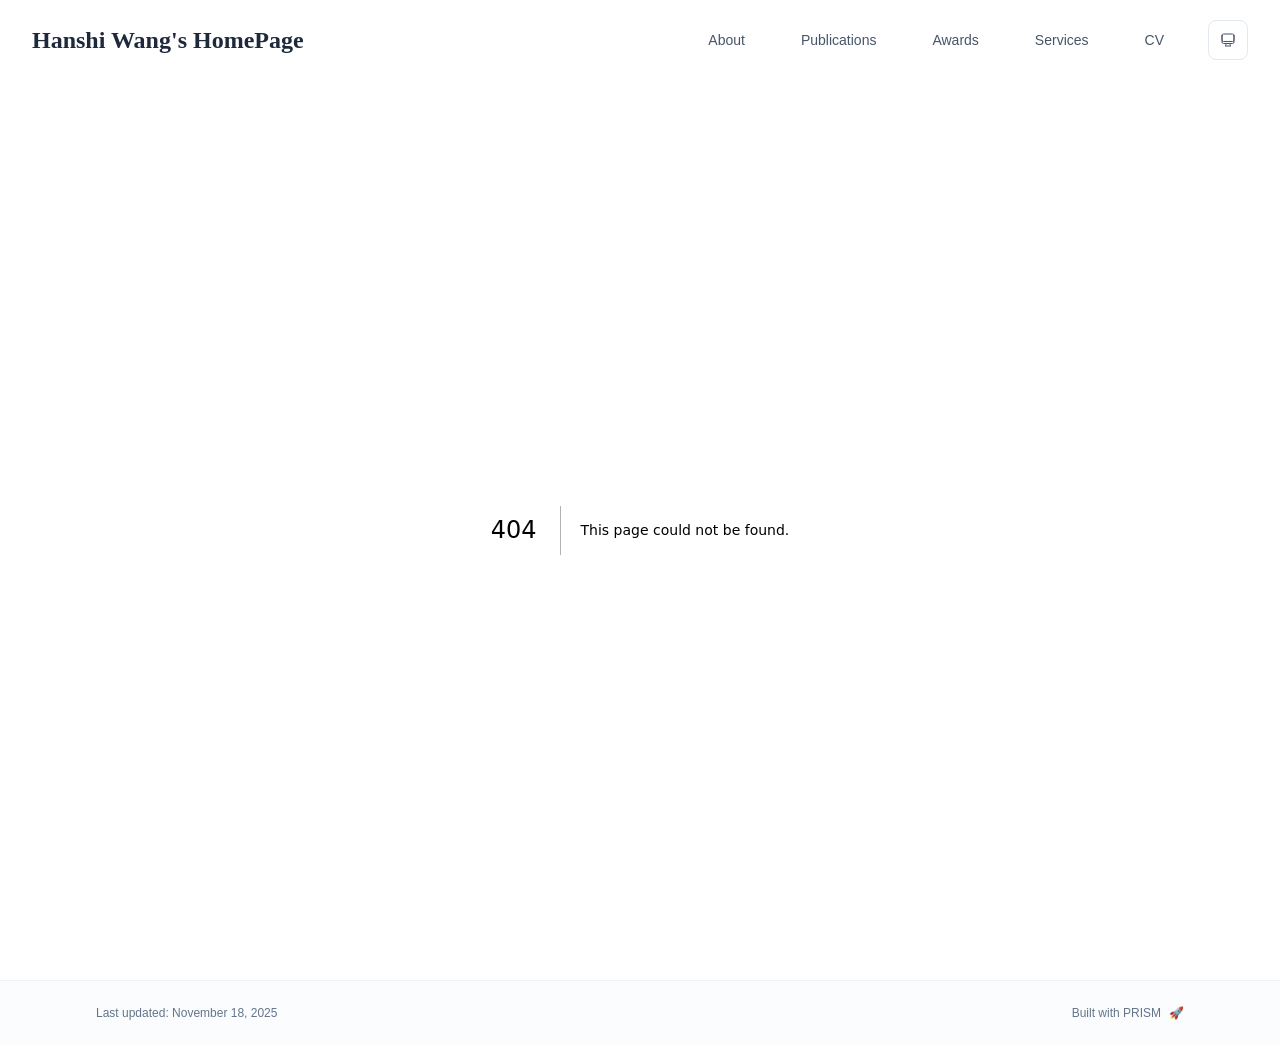
==== 404/index.html @ 9f07a172 "update site" ====
<!DOCTYPE html><html lang="en" class="scroll-smooth"><head><meta charSet="utf-8"/><meta name="viewport" content="width=device-width, initial-scale=1"/><link rel="stylesheet" href="/_next/static/css/4c0b1ce5b906c74a.css" data-precedence="next"/><link rel="preload" as="script" fetchPriority="low" href="/_next/static/chunks/webpack-dcf9f18cf6e4eb9d.js"/><script src="/_next/static/chunks/4bd1b696-70b6d399998de86a.js" async=""></script><script src="/_next/static/chunks/684-50096e198fb40285.js" async=""></script><script src="/_next/static/chunks/main-app-04442ff7e82ddfff.js" async=""></script><script src="/_next/static/chunks/161-26b68443731f0363.js" async=""></script><script src="/_next/static/chunks/874-196dbf0660d69360.js" async=""></script><script src="/_next/static/chunks/560-dc25b2d8b8d763b3.js" async=""></script><script src="/_next/static/chunks/app/layout-bad29ffcb920f3d7.js" async=""></script><meta name="robots" content="noindex"/><title>404: This page could not be found.</title><link rel="icon" href="/favicon.svg" type="image/svg+xml"/><link rel="dns-prefetch" href="https://google-fonts.jialeliu.com"/><link rel="preconnect" href="https://google-fonts.jialeliu.com" crossorigin=""/><link rel="preload" as="style" href="https://google-fonts.jialeliu.com/css2?family=Inter:wght@300;400;500;600;700&amp;family=Crimson+Text:ital,wght@0,400;0,600;1,400&amp;display=swap"/><link rel="stylesheet" id="gfonts-css" href="https://google-fonts.jialeliu.com/css2?family=Inter:wght@300;400;500;600;700&amp;family=Crimson+Text:ital,wght@0,400;0,600;1,400&amp;display=swap" media="print"/><script>
              (function(){
                var l = document.getElementById('gfonts-css');
                if (!l) return;
                if (l.media !== 'all') {
                  l.addEventListener('load', function(){ try { l.media = 'all'; } catch(e){} });
                }
              })();
            </script><noscript><link rel="stylesheet" href="https://google-fonts.jialeliu.com/css2?family=Inter:wght@300;400;500;600;700&amp;family=Crimson+Text:ital,wght@0,400;0,600;1,400&amp;display=swap"/></noscript><script>
              try {
                const theme = localStorage.getItem('theme-storage');
                const parsed = theme ? JSON.parse(theme) : null;
                const setting = parsed?.state?.theme || 'system';
                const prefersDark = typeof window !== 'undefined' && window.matchMedia && window.matchMedia('(prefers-color-scheme: dark)').matches;
                const effective = setting === 'dark' ? 'dark' : (setting === 'light' ? 'light' : (prefersDark ? 'dark' : 'light'));
                var root = document.documentElement;
                root.classList.add(effective);
                root.setAttribute('data-theme', effective);
              } catch (e) {
                var root = document.documentElement;
                root.classList.add('light');
                root.setAttribute('data-theme', 'light');
              }
            </script><title>Hanshi Wang&#x27;s HomePage</title><meta name="description" content="PhD student at the University of Example."/><meta name="author" content="Hanshi Wang"/><meta name="keywords" content="Hanshi Wang,PhD,Research,CASIA, Chinese Academy of Sciences"/><meta name="creator" content="Hanshi Wang"/><meta name="publisher" content="Hanshi Wang"/><meta property="og:title" content="Hanshi Wang&#x27;s HomePage"/><meta property="og:description" content="PhD student at the University of Example."/><meta property="og:site_name" content="Hanshi Wang&#x27;s Academic Website"/><meta property="og:locale" content="en_US"/><meta property="og:type" content="website"/><meta name="twitter:card" content="summary"/><meta name="twitter:title" content="Hanshi Wang&#x27;s HomePage"/><meta name="twitter:description" content="PhD student at the University of Example."/><link rel="icon" href="/favicon.svg"/><script>document.querySelectorAll('body link[rel="icon"], body link[rel="apple-touch-icon"]').forEach(el => document.head.appendChild(el))</script><script src="/_next/static/chunks/polyfills-42372ed130431b0a.js" noModule=""></script></head><body class="font-sans antialiased"><div style="visibility:hidden"><nav class="fixed top-0 left-0 right-0 z-50" data-headlessui-state=""><div class="transition-all duration-300 ease-out bg-transparent" style="transform:translateY(-100px)"><div class="max-w-7xl mx-auto px-4 sm:px-6 lg:px-8"><div class="flex justify-between items-center h-16 lg:h-20"><div class="flex-shrink-0" tabindex="0"><a class="text-xl lg:text-2xl font-serif font-semibold text-primary hover:text-accent transition-colors duration-200" href="/">Hanshi Wang&#x27;s HomePage</a></div><div class="hidden lg:block"><div class="ml-10 flex items-center space-x-8"><div class="flex items-baseline space-x-8"><a class="relative px-3 py-2 text-sm font-medium transition-all duration-200 rounded hover:bg-accent/10 hover:shadow-sm text-neutral-600 hover:text-primary" href="/"><span class="relative z-10">About</span></a><a class="relative px-3 py-2 text-sm font-medium transition-all duration-200 rounded hover:bg-accent/10 hover:shadow-sm text-neutral-600 hover:text-primary" href="/publications/"><span class="relative z-10">Publications</span></a><a class="relative px-3 py-2 text-sm font-medium transition-all duration-200 rounded hover:bg-accent/10 hover:shadow-sm text-neutral-600 hover:text-primary" href="/awards/"><span class="relative z-10">Awards</span></a><a class="relative px-3 py-2 text-sm font-medium transition-all duration-200 rounded hover:bg-accent/10 hover:shadow-sm text-neutral-600 hover:text-primary" href="/services/"><span class="relative z-10">Services</span></a><a class="relative px-3 py-2 text-sm font-medium transition-all duration-200 rounded hover:bg-accent/10 hover:shadow-sm text-neutral-600 hover:text-primary" href="/cv/"><span class="relative z-10">CV</span></a></div><div class="flex items-center justify-center w-10 h-10 rounded-lg border border-neutral-200 dark:border-[rgba(148,163,184,0.24)] bg-background dark:bg-neutral-800"><div class="w-4 h-4 rounded-full bg-neutral-300 animate-pulse"></div></div></div></div><div class="lg:hidden flex items-center space-x-2"><div class="flex items-center justify-center w-10 h-10 rounded-lg border border-neutral-200 dark:border-[rgba(148,163,184,0.24)] bg-background dark:bg-neutral-800"><div class="w-4 h-4 rounded-full bg-neutral-300 animate-pulse"></div></div><button class="inline-flex items-center justify-center p-2 rounded-md text-neutral-600 hover:text-primary hover:bg-neutral-100 dark:hover:bg-neutral-800 focus:outline-none focus:ring-2 focus:ring-inset focus:ring-accent transition-colors duration-200" id="headlessui-disclosure-button-«R5pdb»" type="button" aria-expanded="false" data-headlessui-state=""><span class="sr-only">Open main menu</span><div><svg xmlns="http://www.w3.org/2000/svg" fill="none" viewBox="0 0 24 24" stroke-width="1.5" stroke="currentColor" aria-hidden="true" data-slot="icon" class="block h-6 w-6"><path stroke-linecap="round" stroke-linejoin="round" d="M3.75 6.75h16.5M3.75 12h16.5m-16.5 5.25h16.5"></path></svg></div></button></div></div></div></div></nav><main class="min-h-screen pt-16 lg:pt-20"><div style="font-family:system-ui,&quot;Segoe UI&quot;,Roboto,Helvetica,Arial,sans-serif,&quot;Apple Color Emoji&quot;,&quot;Segoe UI Emoji&quot;;height:100vh;text-align:center;display:flex;flex-direction:column;align-items:center;justify-content:center"><div><style>body{color:#000;background:#fff;margin:0}.next-error-h1{border-right:1px solid rgba(0,0,0,.3)}@media (prefers-color-scheme:dark){body{color:#fff;background:#000}.next-error-h1{border-right:1px solid rgba(255,255,255,.3)}}</style><h1 class="next-error-h1" style="display:inline-block;margin:0 20px 0 0;padding:0 23px 0 0;font-size:24px;font-weight:500;vertical-align:top;line-height:49px">404</h1><div style="display:inline-block"><h2 style="font-size:14px;font-weight:400;line-height:49px;margin:0">This page could not be found.</h2></div></div></div><!--$--><!--/$--><!--$--><!--/$--></main><footer class="border-t border-neutral-200/50 bg-neutral-50/50 dark:bg-neutral-900/50 dark:border-neutral-700/50"><div class="max-w-6xl mx-auto px-4 sm:px-6 lg:px-8 py-6"><div class="flex flex-col sm:flex-row justify-between items-center gap-2"><p class="text-xs text-neutral-500">Last updated: <!-- -->November 18, 2025</p><p class="text-xs text-neutral-500 flex items-center"><a href="https://github.com/xyjoey/PRISM" target="_blank" rel="noopener noreferrer">Built with PRISM</a><span class="ml-2">🚀</span></p></div></div></footer></div><script src="/_next/static/chunks/webpack-dcf9f18cf6e4eb9d.js" async=""></script><script>(self.__next_f=self.__next_f||[]).push([0])</script><script>self.__next_f.push([1,"1:\"$Sreact.fragment\"\n2:I[3719,[\"161\",\"static/chunks/161-26b68443731f0363.js\",\"874\",\"static/chunks/874-196dbf0660d69360.js\",\"560\",\"static/chunks/560-dc25b2d8b8d763b3.js\",\"177\",\"static/chunks/app/layout-bad29ffcb920f3d7.js\"],\"ThemeProvider\"]\n3:I[768,[\"161\",\"static/chunks/161-26b68443731f0363.js\",\"874\",\"static/chunks/874-196dbf0660d69360.js\",\"560\",\"static/chunks/560-dc25b2d8b8d763b3.js\",\"177\",\"static/chunks/app/layout-bad29ffcb920f3d7.js\"],\"default\"]\n4:I[7555,[],\"\"]\n5:I[1295,[],\"\"]\n6:I[2548,[\"161\",\"static/chunks/161-26b68443731f0363.js\",\"874\",\"static/chunks/874-196dbf0660d69360.js\",\"560\",\"static/chunks/560-dc25b2d8b8d763b3.js\",\"177\",\"static/chunks/app/layout-bad29ffcb920f3d7.js\"],\"default\"]\n7:I[9665,[],\"MetadataBoundary\"]\n9:I[9665,[],\"OutletBoundary\"]\nc:I[4911,[],\"AsyncMetadataOutlet\"]\ne:I[9665,[],\"ViewportBoundary\"]\n10:I[6614,[],\"\"]\n:HL[\"/_next/static/css/4c0b1ce5b906c74a.css\",\"style\"]\n"])</script><script>self.__next_f.push([1,"0:{\"P\":null,\"b\":\"Ae07gsIAgHr78w2ZPTw-B\",\"p\":\"\",\"c\":[\"\",\"_not-found\",\"\"],\"i\":false,\"f\":[[[\"\",{\"children\":[\"/_not-found\",{\"children\":[\"__PAGE__\",{}]}]},\"$undefined\",\"$undefined\",true],[\"\",[\"$\",\"$1\",\"c\",{\"children\":[[[\"$\",\"link\",\"0\",{\"rel\":\"stylesheet\",\"href\":\"/_next/static/css/4c0b1ce5b906c74a.css\",\"precedence\":\"next\",\"crossOrigin\":\"$undefined\",\"nonce\":\"$undefined\"}]],[\"$\",\"html\",null,{\"lang\":\"en\",\"className\":\"scroll-smooth\",\"suppressHydrationWarning\":true,\"children\":[[\"$\",\"head\",null,{\"children\":[[\"$\",\"link\",null,{\"rel\":\"icon\",\"href\":\"/favicon.svg\",\"type\":\"image/svg+xml\"}],[\"$\",\"link\",null,{\"rel\":\"dns-prefetch\",\"href\":\"https://google-fonts.jialeliu.com\"}],[\"$\",\"link\",null,{\"rel\":\"preconnect\",\"href\":\"https://google-fonts.jialeliu.com\",\"crossOrigin\":\"\"}],[\"$\",\"link\",null,{\"rel\":\"preload\",\"as\":\"style\",\"href\":\"https://google-fonts.jialeliu.com/css2?family=Inter:wght@300;400;500;600;700\u0026family=Crimson+Text:ital,wght@0,400;0,600;1,400\u0026display=swap\"}],[\"$\",\"link\",null,{\"rel\":\"stylesheet\",\"id\":\"gfonts-css\",\"href\":\"https://google-fonts.jialeliu.com/css2?family=Inter:wght@300;400;500;600;700\u0026family=Crimson+Text:ital,wght@0,400;0,600;1,400\u0026display=swap\",\"media\":\"print\"}],[\"$\",\"script\",null,{\"dangerouslySetInnerHTML\":{\"__html\":\"\\n              (function(){\\n                var l = document.getElementById('gfonts-css');\\n                if (!l) return;\\n                if (l.media !== 'all') {\\n                  l.addEventListener('load', function(){ try { l.media = 'all'; } catch(e){} });\\n                }\\n              })();\\n            \"}}],[\"$\",\"noscript\",null,{\"children\":[\"$\",\"link\",null,{\"rel\":\"stylesheet\",\"href\":\"https://google-fonts.jialeliu.com/css2?family=Inter:wght@300;400;500;600;700\u0026family=Crimson+Text:ital,wght@0,400;0,600;1,400\u0026display=swap\"}]}],[\"$\",\"script\",null,{\"dangerouslySetInnerHTML\":{\"__html\":\"\\n              try {\\n                const theme = localStorage.getItem('theme-storage');\\n                const parsed = theme ? JSON.parse(theme) : null;\\n                const setting = parsed?.state?.theme || 'system';\\n                const prefersDark = typeof window !== 'undefined' \u0026\u0026 window.matchMedia \u0026\u0026 window.matchMedia('(prefers-color-scheme: dark)').matches;\\n                const effective = setting === 'dark' ? 'dark' : (setting === 'light' ? 'light' : (prefersDark ? 'dark' : 'light'));\\n                var root = document.documentElement;\\n                root.classList.add(effective);\\n                root.setAttribute('data-theme', effective);\\n              } catch (e) {\\n                var root = document.documentElement;\\n                root.classList.add('light');\\n                root.setAttribute('data-theme', 'light');\\n              }\\n            \"}}]]}],[\"$\",\"body\",null,{\"className\":\"font-sans antialiased\",\"children\":[\"$\",\"$L2\",null,{\"children\":[[\"$\",\"$L3\",null,{\"items\":[{\"title\":\"About\",\"type\":\"page\",\"target\":\"about\",\"href\":\"/\"},{\"title\":\"Publications\",\"type\":\"page\",\"target\":\"publications\",\"href\":\"/publications\"},{\"title\":\"Awards\",\"type\":\"page\",\"target\":\"awards\",\"href\":\"/awards\"},{\"title\":\"Services\",\"type\":\"page\",\"target\":\"services\",\"href\":\"/services\"},{\"title\":\"CV\",\"type\":\"page\",\"target\":\"cv\",\"href\":\"/cv\"}],\"siteTitle\":\"Hanshi Wang's HomePage\",\"enableOnePageMode\":false}],[\"$\",\"main\",null,{\"className\":\"min-h-screen pt-16 lg:pt-20\",\"children\":[\"$\",\"$L4\",null,{\"parallelRouterKey\":\"children\",\"error\":\"$undefined\",\"errorStyles\":\"$undefined\",\"errorScripts\":\"$undefined\",\"template\":[\"$\",\"$L5\",null,{}],\"templateStyles\":\"$undefined\",\"templateScripts\":\"$undefined\",\"notFound\":[[[\"$\",\"title\",null,{\"children\":\"404: This page could not be found.\"}],[\"$\",\"div\",null,{\"style\":{\"fontFamily\":\"system-ui,\\\"Segoe UI\\\",Roboto,Helvetica,Arial,sans-serif,\\\"Apple Color Emoji\\\",\\\"Segoe UI Emoji\\\"\",\"height\":\"100vh\",\"textAlign\":\"center\",\"display\":\"flex\",\"flexDirection\":\"column\",\"alignItems\":\"center\",\"justifyContent\":\"center\"},\"children\":[\"$\",\"div\",null,{\"children\":[[\"$\",\"style\",null,{\"dangerouslySetInnerHTML\":{\"__html\":\"body{color:#000;background:#fff;margin:0}.next-error-h1{border-right:1px solid rgba(0,0,0,.3)}@media (prefers-color-scheme:dark){body{color:#fff;background:#000}.next-error-h1{border-right:1px solid rgba(255,255,255,.3)}}\"}}],[\"$\",\"h1\",null,{\"className\":\"next-error-h1\",\"style\":{\"display\":\"inline-block\",\"margin\":\"0 20px 0 0\",\"padding\":\"0 23px 0 0\",\"fontSize\":24,\"fontWeight\":500,\"verticalAlign\":\"top\",\"lineHeight\":\"49px\"},\"children\":404}],[\"$\",\"div\",null,{\"style\":{\"display\":\"inline-block\"},\"children\":[\"$\",\"h2\",null,{\"style\":{\"fontSize\":14,\"fontWeight\":400,\"lineHeight\":\"49px\",\"margin\":0},\"children\":\"This page could not be found.\"}]}]]}]}]],[]],\"forbidden\":\"$undefined\",\"unauthorized\":\"$undefined\"}]}],[\"$\",\"$L6\",null,{\"lastUpdated\":\"November 18, 2025\"}]]}]}]]}]]}],{\"children\":[\"/_not-found\",[\"$\",\"$1\",\"c\",{\"children\":[null,[\"$\",\"$L4\",null,{\"parallelRouterKey\":\"children\",\"error\":\"$undefined\",\"errorStyles\":\"$undefined\",\"errorScripts\":\"$undefined\",\"template\":[\"$\",\"$L5\",null,{}],\"templateStyles\":\"$undefined\",\"templateScripts\":\"$undefined\",\"notFound\":\"$undefined\",\"forbidden\":\"$undefined\",\"unauthorized\":\"$undefined\"}]]}],{\"children\":[\"__PAGE__\",[\"$\",\"$1\",\"c\",{\"children\":[[[\"$\",\"title\",null,{\"children\":\"404: This page could not be found.\"}],[\"$\",\"div\",null,{\"style\":\"$0:f:0:1:1:props:children:1:props:children:1:props:children:props:children:1:props:children:props:notFound:0:1:props:style\",\"children\":[\"$\",\"div\",null,{\"children\":[[\"$\",\"style\",null,{\"dangerouslySetInnerHTML\":{\"__html\":\"body{color:#000;background:#fff;margin:0}.next-error-h1{border-right:1px solid rgba(0,0,0,.3)}@media (prefers-color-scheme:dark){body{color:#fff;background:#000}.next-error-h1{border-right:1px solid rgba(255,255,255,.3)}}\"}}],[\"$\",\"h1\",null,{\"className\":\"next-error-h1\",\"style\":\"$0:f:0:1:1:props:children:1:props:children:1:props:children:props:children:1:props:children:props:notFound:0:1:props:children:props:children:1:props:style\",\"children\":404}],[\"$\",\"div\",null,{\"style\":\"$0:f:0:1:1:props:children:1:props:children:1:props:children:props:children:1:props:children:props:notFound:0:1:props:children:props:children:2:props:style\",\"children\":[\"$\",\"h2\",null,{\"style\":\"$0:f:0:1:1:props:children:1:props:children:1:props:children:props:children:1:props:children:props:notFound:0:1:props:children:props:children:2:props:children:props:style\",\"children\":\"This page could not be found.\"}]}]]}]}]],[\"$\",\"$L7\",null,{\"children\":\"$L8\"}],null,[\"$\",\"$L9\",null,{\"children\":[\"$La\",\"$Lb\",[\"$\",\"$Lc\",null,{\"promise\":\"$@d\"}]]}]]}],{},null,false]},null,false]},null,false],[\"$\",\"$1\",\"h\",{\"children\":[[\"$\",\"meta\",null,{\"name\":\"robots\",\"content\":\"noindex\"}],[\"$\",\"$1\",\"AfNvtBMpVH6sZpl51qdpc\",{\"children\":[[\"$\",\"$Le\",null,{\"children\":\"$Lf\"}],null]}],null]}],false]],\"m\":\"$undefined\",\"G\":[\"$10\",\"$undefined\"],\"s\":false,\"S\":true}\n"])</script><script>self.__next_f.push([1,"11:\"$Sreact.suspense\"\n12:I[4911,[],\"AsyncMetadata\"]\n8:[\"$\",\"$11\",null,{\"fallback\":null,\"children\":[\"$\",\"$L12\",null,{\"promise\":\"$@13\"}]}]\n"])</script><script>self.__next_f.push([1,"b:null\n"])</script><script>self.__next_f.push([1,"f:[[\"$\",\"meta\",\"0\",{\"charSet\":\"utf-8\"}],[\"$\",\"meta\",\"1\",{\"name\":\"viewport\",\"content\":\"width=device-width, initial-scale=1\"}]]\na:null\n"])</script><script>self.__next_f.push([1,"13:{\"metadata\":[[\"$\",\"title\",\"0\",{\"children\":\"Hanshi Wang's HomePage\"}],[\"$\",\"meta\",\"1\",{\"name\":\"description\",\"content\":\"PhD student at the University of Example.\"}],[\"$\",\"meta\",\"2\",{\"name\":\"author\",\"content\":\"Hanshi Wang\"}],[\"$\",\"meta\",\"3\",{\"name\":\"keywords\",\"content\":\"Hanshi Wang,PhD,Research,CASIA, Chinese Academy of Sciences\"}],[\"$\",\"meta\",\"4\",{\"name\":\"creator\",\"content\":\"Hanshi Wang\"}],[\"$\",\"meta\",\"5\",{\"name\":\"publisher\",\"content\":\"Hanshi Wang\"}],[\"$\",\"meta\",\"6\",{\"property\":\"og:title\",\"content\":\"Hanshi Wang's HomePage\"}],[\"$\",\"meta\",\"7\",{\"property\":\"og:description\",\"content\":\"PhD student at the University of Example.\"}],[\"$\",\"meta\",\"8\",{\"property\":\"og:site_name\",\"content\":\"Hanshi Wang's Academic Website\"}],[\"$\",\"meta\",\"9\",{\"property\":\"og:locale\",\"content\":\"en_US\"}],[\"$\",\"meta\",\"10\",{\"property\":\"og:type\",\"content\":\"website\"}],[\"$\",\"meta\",\"11\",{\"name\":\"twitter:card\",\"content\":\"summary\"}],[\"$\",\"meta\",\"12\",{\"name\":\"twitter:title\",\"content\":\"Hanshi Wang's HomePage\"}],[\"$\",\"meta\",\"13\",{\"name\":\"twitter:description\",\"content\":\"PhD student at the University of Example.\"}],[\"$\",\"link\",\"14\",{\"rel\":\"icon\",\"href\":\"/favicon.svg\"}]],\"error\":null,\"digest\":\"$undefined\"}\nd:{\"metadata\":\"$13:metadata\",\"error\":null,\"digest\":\"$undefined\"}\n"])</script></body></html>
---- _next/static/css/4c0b1ce5b906c74a.css ----
/*! tailwindcss v4.1.17 | MIT License | https://tailwindcss.com */@layer properties{@supports (((-webkit-hyphens:none)) and (not (margin-trim:inline))) or ((-moz-orient:inline) and (not (color:rgb(from red r g b)))){*,::backdrop,:after,:before{--tw-translate-x:0;--tw-translate-y:0;--tw-translate-z:0;--tw-rotate-x:initial;--tw-rotate-y:initial;--tw-rotate-z:initial;--tw-skew-x:initial;--tw-skew-y:initial;--tw-space-y-reverse:0;--tw-space-x-reverse:0;--tw-border-style:solid;--tw-leading:initial;--tw-font-weight:initial;--tw-shadow:0 0 #0000;--tw-shadow-color:initial;--tw-shadow-alpha:100%;--tw-inset-shadow:0 0 #0000;--tw-inset-shadow-color:initial;--tw-inset-shadow-alpha:100%;--tw-ring-color:initial;--tw-ring-shadow:0 0 #0000;--tw-inset-ring-color:initial;--tw-inset-ring-shadow:0 0 #0000;--tw-ring-inset:initial;--tw-ring-offset-width:0px;--tw-ring-offset-color:#fff;--tw-ring-offset-shadow:0 0 #0000;--tw-blur:initial;--tw-brightness:initial;--tw-contrast:initial;--tw-grayscale:initial;--tw-hue-rotate:initial;--tw-invert:initial;--tw-opacity:initial;--tw-saturate:initial;--tw-sepia:initial;--tw-drop-shadow:initial;--tw-drop-shadow-color:initial;--tw-drop-shadow-alpha:100%;--tw-drop-shadow-size:initial;--tw-backdrop-blur:initial;--tw-backdrop-brightness:initial;--tw-backdrop-contrast:initial;--tw-backdrop-grayscale:initial;--tw-backdrop-hue-rotate:initial;--tw-backdrop-invert:initial;--tw-backdrop-opacity:initial;--tw-backdrop-saturate:initial;--tw-backdrop-sepia:initial;--tw-duration:initial;--tw-ease:initial;--tw-scale-x:1;--tw-scale-y:1;--tw-scale-z:1}}}@layer theme{:host,:root{--font-sans:"Inter",-apple-system,BlinkMacSystemFont,"Segoe UI",Roboto,sans-serif;--color-red-50:oklch(97.1% .013 17.38);--color-red-400:oklch(70.4% .191 22.216);--color-red-600:oklch(57.7% .245 27.325);--color-red-900:oklch(39.6% .141 25.723);--color-yellow-100:oklch(97.3% .071 103.193);--color-yellow-200:oklch(94.5% .129 101.54);--color-yellow-800:oklch(47.6% .114 61.907);--color-yellow-900:oklch(42.1% .095 57.708);--color-white:#fff;--spacing:.25rem;--container-2xl:42rem;--container-3xl:48rem;--container-4xl:56rem;--container-6xl:72rem;--container-7xl:80rem;--text-xs:.75rem;--text-xs--line-height:calc(1/.75);--text-sm:.875rem;--text-sm--line-height:calc(1.25/.875);--text-base:1rem;--text-base--line-height:calc(1.5/1);--text-lg:1.125rem;--text-lg--line-height:calc(1.75/1.125);--text-xl:1.25rem;--text-xl--line-height:calc(1.75/1.25);--text-2xl:1.5rem;--text-2xl--line-height:calc(2/1.5);--text-3xl:1.875rem;--text-3xl--line-height:calc(2.25/1.875);--text-4xl:2.25rem;--text-4xl--line-height:calc(2.5/2.25);--font-weight-medium:500;--font-weight-semibold:600;--font-weight-bold:700;--leading-tight:1.25;--leading-relaxed:1.625;--radius-md:.375rem;--radius-lg:.5rem;--radius-xl:.75rem;--radius-2xl:1rem;--ease-out:cubic-bezier(0,0,.2,1);--animate-pulse:pulse 2s cubic-bezier(.4,0,.6,1)infinite;--blur-xl:24px;--aspect-video:16/9;--default-transition-duration:.15s;--default-transition-timing-function:cubic-bezier(.4,0,.2,1);--default-font-family:"Inter",-apple-system,BlinkMacSystemFont,"Segoe UI",Roboto,sans-serif;--default-mono-font-family:"SF Mono",Monaco,"Cascadia Code","Roboto Mono",Consolas,"Courier New",monospace;--line-height-normal:1.5;--shadow-glass:0 8px 32px 0 #1f26875e}}@layer base{*,::backdrop,:after,:before{box-sizing:border-box;border:0 solid;margin:0;padding:0}::file-selector-button{box-sizing:border-box;border:0 solid;margin:0;padding:0}:host,html{-webkit-text-size-adjust:100%;tab-size:4;line-height:1.5;font-family:var(--default-font-family,ui-sans-serif,system-ui,sans-serif,"Apple Color Emoji","Segoe UI Emoji","Segoe UI Symbol","Noto Color Emoji");font-feature-settings:var(--default-font-feature-settings,normal);font-variation-settings:var(--default-font-variation-settings,normal);-webkit-tap-highlight-color:transparent}hr{height:0;color:inherit;border-top-width:1px}abbr:where([title]){-webkit-text-decoration:underline dotted;text-decoration:underline dotted}h1,h2,h3,h4,h5,h6{font-size:inherit;font-weight:inherit}a{color:inherit;-webkit-text-decoration:inherit;text-decoration:inherit}b,strong{font-weight:bolder}code,kbd,pre,samp{font-family:var(--default-mono-font-family,ui-monospace,SFMono-Regular,Menlo,Monaco,Consolas,"Liberation Mono","Courier New",monospace);font-feature-settings:var(--default-mono-font-feature-settings,normal);font-variation-settings:var(--default-mono-font-variation-settings,normal);font-size:1em}small{font-size:80%}sub,sup{vertical-align:baseline;font-size:75%;line-height:0;position:relative}sub{bottom:-.25em}sup{top:-.5em}table{text-indent:0;border-color:inherit;border-collapse:collapse}:-moz-focusring{outline:auto}progress{vertical-align:baseline}summary{display:list-item}menu,ol,ul{list-style:none}audio,canvas,embed,iframe,img,object,svg,video{vertical-align:middle;display:block}img,video{max-width:100%;height:auto}button,input,optgroup,select,textarea{font:inherit;font-feature-settings:inherit;font-variation-settings:inherit;letter-spacing:inherit;color:inherit;opacity:1;background-color:#0000;border-radius:0}::file-selector-button{font:inherit;font-feature-settings:inherit;font-variation-settings:inherit;letter-spacing:inherit;color:inherit;opacity:1;background-color:#0000;border-radius:0}:where(select:is([multiple],[size])) optgroup{font-weight:bolder}:where(select:is([multiple],[size])) optgroup option{padding-inline-start:20px}::file-selector-button{margin-inline-end:4px}::placeholder{opacity:1}@supports (not ((-webkit-appearance:-apple-pay-button))) or (contain-intrinsic-size:1px){::placeholder{color:currentColor}@supports (color:color-mix(in lab,red,red)){::placeholder{color:color-mix(in oklab,currentcolor 50%,transparent)}}}textarea{resize:vertical}::-webkit-search-decoration{-webkit-appearance:none}::-webkit-date-and-time-value{min-height:1lh;text-align:inherit}::-webkit-datetime-edit{display:inline-flex}::-webkit-datetime-edit-fields-wrapper{padding:0}::-webkit-datetime-edit,::-webkit-datetime-edit-year-field{padding-block:0}::-webkit-datetime-edit-day-field,::-webkit-datetime-edit-month-field{padding-block:0}::-webkit-datetime-edit-hour-field,::-webkit-datetime-edit-minute-field{padding-block:0}::-webkit-datetime-edit-millisecond-field,::-webkit-datetime-edit-second-field{padding-block:0}::-webkit-datetime-edit-meridiem-field{padding-block:0}::-webkit-calendar-picker-indicator{line-height:1}:-moz-ui-invalid{box-shadow:none}button,input:where([type=button],[type=reset],[type=submit]){appearance:button}::file-selector-button{appearance:button}::-webkit-inner-spin-button,::-webkit-outer-spin-button{height:auto}[hidden]:where(:not([hidden=until-found])){display:none!important}}@layer components;@layer utilities{.collapse{visibility:collapse}.sr-only{clip-path:inset(50%);white-space:nowrap;border-width:0;width:1px;height:1px;margin:-1px;padding:0;overflow:hidden}.absolute,.sr-only{position:absolute}.fixed{position:fixed}.relative{position:relative}.static{position:static}.sticky{position:sticky}.inset-0{inset:calc(var(--spacing)*0)}.top-0{top:calc(var(--spacing)*0)}.top-1\/2{top:50%}.top-2{top:calc(var(--spacing)*2)}.top-8{top:calc(var(--spacing)*8)}.top-full{top:100%}.right-0{right:calc(var(--spacing)*0)}.right-2{right:calc(var(--spacing)*2)}.left-0{left:calc(var(--spacing)*0)}.left-1\/2{left:50%}.left-3{left:calc(var(--spacing)*3)}.z-10{z-index:10}.z-20{z-index:20}.z-40{z-index:40}.z-50{z-index:50}.container{width:100%}@media (min-width:40rem){.container{max-width:40rem}}@media (min-width:48rem){.container{max-width:48rem}}@media (min-width:64rem){.container{max-width:64rem}}@media (min-width:80rem){.container{max-width:80rem}}@media (min-width:96rem){.container{max-width:96rem}}.mx-auto{margin-inline:auto}.my-4{margin-block:calc(var(--spacing)*4)}.mt-1{margin-top:calc(var(--spacing)*1)}.mt-2{margin-top:calc(var(--spacing)*2)}.mt-4{margin-top:calc(var(--spacing)*4)}.mt-6{margin-top:calc(var(--spacing)*6)}.mt-8{margin-top:calc(var(--spacing)*8)}.mt-auto{margin-top:auto}.mr-1{margin-right:calc(var(--spacing)*1)}.mr-1\.5{margin-right:calc(var(--spacing)*1.5)}.mr-2{margin-right:calc(var(--spacing)*2)}.mb-1{margin-bottom:calc(var(--spacing)*1)}.mb-2{margin-bottom:calc(var(--spacing)*2)}.mb-3{margin-bottom:calc(var(--spacing)*3)}.mb-4{margin-bottom:calc(var(--spacing)*4)}.mb-6{margin-bottom:calc(var(--spacing)*6)}.mb-8{margin-bottom:calc(var(--spacing)*8)}.ml-0{margin-left:calc(var(--spacing)*0)}.ml-2{margin-left:calc(var(--spacing)*2)}.ml-4{margin-left:calc(var(--spacing)*4)}.ml-10{margin-left:calc(var(--spacing)*10)}.line-clamp-2{-webkit-line-clamp:2}.line-clamp-2,.line-clamp-3{-webkit-box-orient:vertical;display:-webkit-box;overflow:hidden}.line-clamp-3{-webkit-line-clamp:3}.block{display:block}.contents{display:contents}.flex{display:flex}.grid{display:grid}.hidden{display:none}.inline-flex{display:inline-flex}.aspect-video{aspect-ratio:var(--aspect-video)}.h-0{height:calc(var(--spacing)*0)}.h-2\.5{height:calc(var(--spacing)*2.5)}.h-3{height:calc(var(--spacing)*3)}.h-4{height:calc(var(--spacing)*4)}.h-5{height:calc(var(--spacing)*5)}.h-6{height:calc(var(--spacing)*6)}.h-10{height:calc(var(--spacing)*10)}.h-16{height:calc(var(--spacing)*16)}.h-64{height:calc(var(--spacing)*64)}.h-auto{height:auto}.h-full{height:100%}.min-h-\[220px\]{min-height:220px}.min-h-screen{min-height:100vh}.w-0{width:calc(var(--spacing)*0)}.w-2\.5{width:calc(var(--spacing)*2.5)}.w-3{width:calc(var(--spacing)*3)}.w-4{width:calc(var(--spacing)*4)}.w-5{width:calc(var(--spacing)*5)}.w-6{width:calc(var(--spacing)*6)}.w-10{width:calc(var(--spacing)*10)}.w-16{width:calc(var(--spacing)*16)}.w-32{width:calc(var(--spacing)*32)}.w-64{width:calc(var(--spacing)*64)}.w-full{width:100%}.max-w-2xl{max-width:var(--container-2xl)}.max-w-3xl{max-width:var(--container-3xl)}.max-w-4xl{max-width:var(--container-4xl)}.max-w-6xl{max-width:var(--container-6xl)}.max-w-7xl{max-width:var(--container-7xl)}.max-w-\[calc\(100vw-2rem\)\]{max-width:calc(100vw - 2rem)}.flex-shrink-0{flex-shrink:0}.flex-grow{flex-grow:1}.-translate-x-1\/2{--tw-translate-x:calc(calc(1/2*100%)*-1)}.-translate-x-1\/2,.-translate-y-1\/2{translate:var(--tw-translate-x)var(--tw-translate-y)}.-translate-y-1\/2{--tw-translate-y:calc(calc(1/2*100%)*-1)}.-translate-y-full{--tw-translate-y:-100%;translate:var(--tw-translate-x)var(--tw-translate-y)}.transform{transform:var(--tw-rotate-x,)var(--tw-rotate-y,)var(--tw-rotate-z,)var(--tw-skew-x,)var(--tw-skew-y,)}.animate-pulse{animation:var(--animate-pulse)}.cursor-pointer{cursor:pointer}.scroll-mt-24{scroll-margin-top:calc(var(--spacing)*24)}.list-inside{list-style-position:inside}.list-decimal{list-style-type:decimal}.list-disc{list-style-type:disc}.grid-cols-1{grid-template-columns:repeat(1,minmax(0,1fr))}.flex-col{flex-direction:column}.flex-wrap{flex-wrap:wrap}.items-baseline{align-items:baseline}.items-center{align-items:center}.items-start{align-items:flex-start}.justify-between{justify-content:space-between}.justify-center{justify-content:center}.gap-1{gap:calc(var(--spacing)*1)}.gap-2{gap:calc(var(--spacing)*2)}.gap-3{gap:calc(var(--spacing)*3)}.gap-4{gap:calc(var(--spacing)*4)}.gap-6{gap:calc(var(--spacing)*6)}.gap-12{gap:calc(var(--spacing)*12)}:where(.space-y-1>:not(:last-child)){--tw-space-y-reverse:0;margin-block-start:calc(calc(var(--spacing)*1)*var(--tw-space-y-reverse));margin-block-end:calc(calc(var(--spacing)*1)*calc(1 - var(--tw-space-y-reverse)))}:where(.space-y-2>:not(:last-child)){--tw-space-y-reverse:0;margin-block-start:calc(calc(var(--spacing)*2)*var(--tw-space-y-reverse));margin-block-end:calc(calc(var(--spacing)*2)*calc(1 - var(--tw-space-y-reverse)))}:where(.space-y-3>:not(:last-child)){--tw-space-y-reverse:0;margin-block-start:calc(calc(var(--spacing)*3)*var(--tw-space-y-reverse));margin-block-end:calc(calc(var(--spacing)*3)*calc(1 - var(--tw-space-y-reverse)))}:where(.space-y-4>:not(:last-child)){--tw-space-y-reverse:0;margin-block-start:calc(calc(var(--spacing)*4)*var(--tw-space-y-reverse));margin-block-end:calc(calc(var(--spacing)*4)*calc(1 - var(--tw-space-y-reverse)))}:where(.space-y-6>:not(:last-child)){--tw-space-y-reverse:0;margin-block-start:calc(calc(var(--spacing)*6)*var(--tw-space-y-reverse));margin-block-end:calc(calc(var(--spacing)*6)*calc(1 - var(--tw-space-y-reverse)))}:where(.space-y-8>:not(:last-child)){--tw-space-y-reverse:0;margin-block-start:calc(calc(var(--spacing)*8)*var(--tw-space-y-reverse));margin-block-end:calc(calc(var(--spacing)*8)*calc(1 - var(--tw-space-y-reverse)))}:where(.space-x-0\.5>:not(:last-child)){--tw-space-x-reverse:0;margin-inline-start:calc(calc(var(--spacing)*.5)*var(--tw-space-x-reverse));margin-inline-end:calc(calc(var(--spacing)*.5)*calc(1 - var(--tw-space-x-reverse)))}:where(.space-x-2>:not(:last-child)){--tw-space-x-reverse:0;margin-inline-start:calc(calc(var(--spacing)*2)*var(--tw-space-x-reverse));margin-inline-end:calc(calc(var(--spacing)*2)*calc(1 - var(--tw-space-x-reverse)))}:where(.space-x-3>:not(:last-child)){--tw-space-x-reverse:0;margin-inline-start:calc(calc(var(--spacing)*3)*var(--tw-space-x-reverse));margin-inline-end:calc(calc(var(--spacing)*3)*calc(1 - var(--tw-space-x-reverse)))}:where(.space-x-8>:not(:last-child)){--tw-space-x-reverse:0;margin-inline-start:calc(calc(var(--spacing)*8)*var(--tw-space-x-reverse));margin-inline-end:calc(calc(var(--spacing)*8)*calc(1 - var(--tw-space-x-reverse)))}.overflow-hidden{overflow:hidden}.overflow-x-auto{overflow-x:auto}.scroll-smooth{scroll-behavior:smooth}.rounded{border-radius:.25rem}.rounded-2xl{border-radius:var(--radius-2xl)}.rounded-full{border-radius:3.40282e+38px}.rounded-lg{border-radius:var(--radius-lg)}.rounded-md{border-radius:var(--radius-md)}.rounded-xl{border-radius:var(--radius-xl)}.border{border-style:var(--tw-border-style);border-width:1px}.border-t{border-top-style:var(--tw-border-style);border-top-width:1px}.border-t-4{border-top-style:var(--tw-border-style);border-top-width:4px}.border-r-4{border-right-style:var(--tw-border-style);border-right-width:4px}.border-b{border-bottom-style:var(--tw-border-style);border-bottom-width:1px}.border-l-4{border-left-style:var(--tw-border-style);border-left-width:4px}.border-accent,.border-accent\/50{border-color:var(--accent)}@supports (color:color-mix(in lab,red,red)){.border-accent\/50{border-color:color-mix(in oklab,var(--accent)50%,transparent)}}.border-neutral-100{border-color:var(--neutral-100)}.border-neutral-200,.border-neutral-200\/50{border-color:var(--neutral-200)}@supports (color:color-mix(in lab,red,red)){.border-neutral-200\/50{border-color:color-mix(in oklab,var(--neutral-200)50%,transparent)}}.border-transparent{border-color:#0000}.border-yellow-200\/70{border-color:#fff085b3}@supports (color:color-mix(in lab,red,red)){.border-yellow-200\/70{border-color:color-mix(in oklab,var(--color-yellow-200)70%,transparent)}}.border-t-accent{border-top-color:var(--accent)}.border-t-neutral-800{border-top-color:var(--neutral-800)}.bg-accent,.bg-accent\/10{background-color:var(--accent)}@supports (color:color-mix(in lab,red,red)){.bg-accent\/10{background-color:color-mix(in oklab,var(--accent)10%,transparent)}}.bg-background,.bg-background\/80{background-color:var(--background)}@supports (color:color-mix(in lab,red,red)){.bg-background\/80{background-color:color-mix(in oklab,var(--background)80%,transparent)}}.bg-background\/95{background-color:var(--background)}@supports (color:color-mix(in lab,red,red)){.bg-background\/95{background-color:color-mix(in oklab,var(--background)95%,transparent)}}.bg-neutral-50,.bg-neutral-50\/50{background-color:var(--neutral-50)}@supports (color:color-mix(in lab,red,red)){.bg-neutral-50\/50{background-color:color-mix(in oklab,var(--neutral-50)50%,transparent)}}.bg-neutral-100{background-color:var(--neutral-100)}.bg-neutral-300{background-color:var(--neutral-300)}.bg-neutral-800{background-color:var(--neutral-800)}.bg-red-50{background-color:var(--color-red-50)}.bg-transparent{background-color:#0000}.bg-white{background-color:var(--color-white)}.bg-yellow-100{background-color:var(--color-yellow-100)}.object-cover{object-fit:cover}.object-\[32\%_center\]{object-position:32% center}.p-1\.5{padding:calc(var(--spacing)*1.5)}.p-2{padding:calc(var(--spacing)*2)}.p-4{padding:calc(var(--spacing)*4)}.p-6{padding:calc(var(--spacing)*6)}.px-2{padding-inline:calc(var(--spacing)*2)}.px-3{padding-inline:calc(var(--spacing)*3)}.px-4{padding-inline:calc(var(--spacing)*4)}.py-0\.5{padding-block:calc(var(--spacing)*.5)}.py-1{padding-block:calc(var(--spacing)*1)}.py-2{padding-block:calc(var(--spacing)*2)}.py-3{padding-block:calc(var(--spacing)*3)}.py-6{padding-block:calc(var(--spacing)*6)}.py-8{padding-block:calc(var(--spacing)*8)}.py-12{padding-block:calc(var(--spacing)*12)}.pt-2{padding-top:calc(var(--spacing)*2)}.pt-16{padding-top:calc(var(--spacing)*16)}.pr-4{padding-right:calc(var(--spacing)*4)}.pb-2{padding-bottom:calc(var(--spacing)*2)}.pb-3{padding-bottom:calc(var(--spacing)*3)}.pl-4{padding-left:calc(var(--spacing)*4)}.pl-10{padding-left:calc(var(--spacing)*10)}.text-center{text-align:center}.font-mono{font-family:SF Mono,Monaco,Cascadia Code,Roboto Mono,Consolas,Courier New,monospace}.font-sans{font-family:Inter,-apple-system,BlinkMacSystemFont,Segoe UI,Roboto,sans-serif}.font-serif{font-family:Crimson Text,Georgia,serif}.text-2xl{font-size:var(--text-2xl);line-height:var(--tw-leading,var(--text-2xl--line-height))}.text-3xl{font-size:var(--text-3xl);line-height:var(--tw-leading,var(--text-3xl--line-height))}.text-4xl{font-size:var(--text-4xl);line-height:var(--tw-leading,var(--text-4xl--line-height))}.text-base{font-size:var(--text-base);line-height:var(--tw-leading,var(--text-base--line-height))}.text-lg{font-size:var(--text-lg);line-height:var(--tw-leading,var(--text-lg--line-height))}.text-sm{font-size:var(--text-sm);line-height:var(--tw-leading,var(--text-sm--line-height))}.text-xl{font-size:var(--text-xl);line-height:var(--tw-leading,var(--text-xl--line-height))}.text-xs{font-size:var(--text-xs);line-height:var(--tw-leading,var(--text-xs--line-height))}.text-\[11px\]{font-size:11px}.leading-relaxed{--tw-leading:var(--leading-relaxed);line-height:var(--leading-relaxed)}.leading-tight{--tw-leading:var(--leading-tight);line-height:var(--leading-tight)}.font-bold{--tw-font-weight:var(--font-weight-bold);font-weight:var(--font-weight-bold)}.font-medium{--tw-font-weight:var(--font-weight-medium);font-weight:var(--font-weight-medium)}.font-semibold{--tw-font-weight:var(--font-weight-semibold);font-weight:var(--font-weight-semibold)}.break-words{overflow-wrap:break-word}.whitespace-nowrap{white-space:nowrap}.whitespace-pre-wrap{white-space:pre-wrap}.text-accent{color:var(--accent)}.text-neutral-400{color:var(--neutral-400)}.text-neutral-500{color:var(--neutral-500)}.text-neutral-600{color:var(--neutral-600)}.text-neutral-700{color:var(--neutral-700)}.text-neutral-800{color:var(--neutral-800)}.text-primary{color:var(--primary)}.text-red-600{color:var(--color-red-600)}.text-white{color:var(--color-white)}.text-yellow-800{color:var(--color-yellow-800)}.capitalize{text-transform:capitalize}.italic{font-style:italic}.antialiased{-webkit-font-smoothing:antialiased;-moz-osx-font-smoothing:grayscale}.opacity-60{opacity:.6}.shadow-lg{--tw-shadow:0 10px 15px -3px var(--tw-shadow-color,#0000001a),0 4px 6px -2px var(--tw-shadow-color,#0000000d)}.shadow-lg,.shadow-sm{box-shadow:var(--tw-inset-shadow),var(--tw-inset-ring-shadow),var(--tw-ring-offset-shadow),var(--tw-ring-shadow),var(--tw-shadow)}.shadow-sm{--tw-shadow:0 1px 2px 0 var(--tw-shadow-color,#0000000d)}.filter{filter:var(--tw-blur,)var(--tw-brightness,)var(--tw-contrast,)var(--tw-grayscale,)var(--tw-hue-rotate,)var(--tw-invert,)var(--tw-saturate,)var(--tw-sepia,)var(--tw-drop-shadow,)}.backdrop-blur-xl{--tw-backdrop-blur:blur(var(--blur-xl));-webkit-backdrop-filter:var(--tw-backdrop-blur,)var(--tw-backdrop-brightness,)var(--tw-backdrop-contrast,)var(--tw-backdrop-grayscale,)var(--tw-backdrop-hue-rotate,)var(--tw-backdrop-invert,)var(--tw-backdrop-opacity,)var(--tw-backdrop-saturate,)var(--tw-backdrop-sepia,);backdrop-filter:var(--tw-backdrop-blur,)var(--tw-backdrop-brightness,)var(--tw-backdrop-contrast,)var(--tw-backdrop-grayscale,)var(--tw-backdrop-hue-rotate,)var(--tw-backdrop-invert,)var(--tw-backdrop-opacity,)var(--tw-backdrop-saturate,)var(--tw-backdrop-sepia,)}.transition{transition-property:color,background-color,border-color,outline-color,text-decoration-color,fill,stroke,--tw-gradient-from,--tw-gradient-via,--tw-gradient-to,opacity,box-shadow,transform,translate,scale,rotate,filter,-webkit-backdrop-filter,backdrop-filter,display,content-visibility,overlay,pointer-events;transition-timing-function:var(--tw-ease,var(--default-transition-timing-function));transition-duration:var(--tw-duration,var(--default-transition-duration))}.transition-all{transition-property:all;transition-timing-function:var(--tw-ease,var(--default-transition-timing-function));transition-duration:var(--tw-duration,var(--default-transition-duration))}.transition-colors{transition-property:color,background-color,border-color,outline-color,text-decoration-color,fill,stroke,--tw-gradient-from,--tw-gradient-via,--tw-gradient-to;transition-timing-function:var(--tw-ease,var(--default-transition-timing-function));transition-duration:var(--tw-duration,var(--default-transition-duration))}.duration-200{--tw-duration:.2s;transition-duration:.2s}.duration-300{--tw-duration:.3s;transition-duration:.3s}.ease-out{--tw-ease:var(--ease-out);transition-timing-function:var(--ease-out)}.last\:mb-0:last-child{margin-bottom:calc(var(--spacing)*0)}@media (hover:hover){.hover\:scale-105:hover{--tw-scale-x:105%;--tw-scale-y:105%;--tw-scale-z:105%;scale:var(--tw-scale-x)var(--tw-scale-y)}.hover\:scale-\[1\.01\]:hover{scale:1.01}.hover\:scale-\[1\.02\]:hover{scale:1.02}.hover\:border-accent:hover{border-color:var(--accent)}.hover\:bg-accent:hover{background-color:var(--accent)}.hover\:bg-accent-dark:hover{background-color:var(--accent-dark)}.hover\:bg-accent\/10:hover{background-color:var(--accent)}@supports (color:color-mix(in lab,red,red)){.hover\:bg-accent\/10:hover{background-color:color-mix(in oklab,var(--accent)10%,transparent)}}.hover\:bg-neutral-50:hover{background-color:var(--neutral-50)}.hover\:bg-neutral-100:hover{background-color:var(--neutral-100)}.hover\:bg-red-50:hover{background-color:var(--color-red-50)}.hover\:text-accent:hover{color:var(--accent)}.hover\:text-accent-dark:hover{color:var(--accent-dark)}.hover\:text-primary:hover{color:var(--primary)}.hover\:text-red-600:hover{color:var(--color-red-600)}.hover\:text-white:hover{color:var(--color-white)}.hover\:underline:hover{text-decoration-line:underline}.hover\:shadow-lg:hover{--tw-shadow:0 10px 15px -3px var(--tw-shadow-color,#0000001a),0 4px 6px -2px var(--tw-shadow-color,#0000000d)}.hover\:shadow-lg:hover,.hover\:shadow-md:hover{box-shadow:var(--tw-inset-shadow),var(--tw-inset-ring-shadow),var(--tw-ring-offset-shadow),var(--tw-ring-shadow),var(--tw-shadow)}.hover\:shadow-md:hover{--tw-shadow:0 4px 6px -1px var(--tw-shadow-color,#0000001a),0 2px 4px -1px var(--tw-shadow-color,#0000000f)}.hover\:shadow-sm:hover{--tw-shadow:0 1px 2px 0 var(--tw-shadow-color,#0000000d)}.hover\:shadow-sm:hover,.hover\:shadow-xl:hover{box-shadow:var(--tw-inset-shadow),var(--tw-inset-ring-shadow),var(--tw-ring-offset-shadow),var(--tw-ring-shadow),var(--tw-shadow)}.hover\:shadow-xl:hover{--tw-shadow:0 20px 25px -5px var(--tw-shadow-color,#0000001a),0 10px 10px -5px var(--tw-shadow-color,#0000000a)}}.focus\:border-transparent:focus{border-color:#0000}.focus\:ring-2:focus{--tw-ring-shadow:var(--tw-ring-inset,)0 0 0 calc(2px + var(--tw-ring-offset-width))var(--tw-ring-color,currentcolor);box-shadow:var(--tw-inset-shadow),var(--tw-inset-ring-shadow),var(--tw-ring-offset-shadow),var(--tw-ring-shadow),var(--tw-shadow)}.focus\:ring-accent:focus{--tw-ring-color:var(--accent)}.focus\:outline-none:focus{--tw-outline-style:none;outline-style:none}.focus\:ring-inset:focus{--tw-ring-inset:inset}.focus-visible\:ring-2:focus-visible{--tw-ring-shadow:var(--tw-ring-inset,)0 0 0 calc(2px + var(--tw-ring-offset-width))var(--tw-ring-color,currentcolor);box-shadow:var(--tw-inset-shadow),var(--tw-inset-ring-shadow),var(--tw-ring-offset-shadow),var(--tw-ring-shadow),var(--tw-shadow)}.focus-visible\:ring-accent\/50:focus-visible{--tw-ring-color:var(--accent)}@supports (color:color-mix(in lab,red,red)){.focus-visible\:ring-accent\/50:focus-visible{--tw-ring-color:color-mix(in oklab,var(--accent)50%,transparent)}}@media (min-width:40rem){.sm\:hidden{display:none}.sm\:inline{display:inline}.sm\:w-auto{width:auto}.sm\:max-w-none{max-width:none}.sm\:flex-row{flex-direction:row}.sm\:gap-4{gap:calc(var(--spacing)*4)}:where(.sm\:space-y-0>:not(:last-child)){--tw-space-y-reverse:0;margin-block-start:calc(calc(var(--spacing)*0)*var(--tw-space-y-reverse));margin-block-end:calc(calc(var(--spacing)*0)*calc(1 - var(--tw-space-y-reverse)))}:where(.sm\:space-x-2>:not(:last-child)){--tw-space-x-reverse:0;margin-inline-start:calc(calc(var(--spacing)*2)*var(--tw-space-x-reverse));margin-inline-end:calc(calc(var(--spacing)*2)*calc(1 - var(--tw-space-x-reverse)))}.sm\:p-2{padding:calc(var(--spacing)*2)}.sm\:px-3{padding-inline:calc(var(--spacing)*3)}.sm\:px-6{padding-inline:calc(var(--spacing)*6)}.sm\:whitespace-nowrap{white-space:nowrap}}@media (min-width:48rem){.md\:aspect-\[4\/3\]{aspect-ratio:4/3}.md\:w-48{width:calc(var(--spacing)*48)}.md\:flex-row{flex-direction:row}}@media (min-width:64rem){.lg\:col-span-1{grid-column:span 1/span 1}.lg\:col-span-2{grid-column:span 2/span 2}.lg\:block{display:block}.lg\:hidden{display:none}.lg\:h-20{height:calc(var(--spacing)*20)}.lg\:grid-cols-3{grid-template-columns:repeat(3,minmax(0,1fr))}.lg\:px-8{padding-inline:calc(var(--spacing)*8)}.lg\:pt-20{padding-top:calc(var(--spacing)*20)}.lg\:text-2xl{font-size:var(--text-2xl);line-height:var(--tw-leading,var(--text-2xl--line-height))}}.dark\:border-\[rgba\(148\,163\,184\,0\.24\)\]:where(.dark,.dark *){border-color:#94a3b83d}.dark\:border-neutral-600:where(.dark,.dark *){border-color:var(--neutral-600)}.dark\:border-neutral-700:where(.dark,.dark *),.dark\:border-neutral-700\/50:where(.dark,.dark *){border-color:var(--neutral-700)}@supports (color:color-mix(in lab,red,red)){.dark\:border-neutral-700\/50:where(.dark,.dark *){border-color:color-mix(in oklab,var(--neutral-700)50%,transparent)}}.dark\:border-neutral-800:where(.dark,.dark *){border-color:var(--neutral-800)}.dark\:border-yellow-800:where(.dark,.dark *){border-color:var(--color-yellow-800)}.dark\:bg-neutral-700:where(.dark,.dark *){background-color:var(--neutral-700)}.dark\:bg-neutral-800:where(.dark,.dark *),.dark\:bg-neutral-800\/50:where(.dark,.dark *){background-color:var(--neutral-800)}@supports (color:color-mix(in lab,red,red)){.dark\:bg-neutral-800\/50:where(.dark,.dark *){background-color:color-mix(in oklab,var(--neutral-800)50%,transparent)}}.dark\:bg-neutral-900:where(.dark,.dark *),.dark\:bg-neutral-900\/50:where(.dark,.dark *){background-color:var(--neutral-900)}@supports (color:color-mix(in lab,red,red)){.dark\:bg-neutral-900\/50:where(.dark,.dark *){background-color:color-mix(in oklab,var(--neutral-900)50%,transparent)}}.dark\:bg-red-900\/20:where(.dark,.dark *){background-color:#82181a33}@supports (color:color-mix(in lab,red,red)){.dark\:bg-red-900\/20:where(.dark,.dark *){background-color:color-mix(in oklab,var(--color-red-900)20%,transparent)}}.dark\:bg-yellow-900\/40:where(.dark,.dark *){background-color:#733e0a66}@supports (color:color-mix(in lab,red,red)){.dark\:bg-yellow-900\/40:where(.dark,.dark *){background-color:color-mix(in oklab,var(--color-yellow-900)40%,transparent)}}.dark\:text-neutral-300:where(.dark,.dark *){color:var(--neutral-300)}.dark\:text-neutral-400:where(.dark,.dark *){color:var(--neutral-400)}.dark\:text-neutral-500:where(.dark,.dark *){color:var(--neutral-500)}.dark\:text-neutral-600:where(.dark,.dark *){color:var(--neutral-600)}.dark\:text-red-400:where(.dark,.dark *){color:var(--color-red-400)}.dark\:text-yellow-200:where(.dark,.dark *){color:var(--color-yellow-200)}@media (hover:hover){.dark\:hover\:bg-neutral-700:where(.dark,.dark *):hover{background-color:var(--neutral-700)}.dark\:hover\:bg-neutral-800:where(.dark,.dark *):hover{background-color:var(--neutral-800)}.dark\:hover\:bg-red-900\/20:where(.dark,.dark *):hover{background-color:#82181a33}@supports (color:color-mix(in lab,red,red)){.dark\:hover\:bg-red-900\/20:where(.dark,.dark *):hover{background-color:color-mix(in oklab,var(--color-red-900)20%,transparent)}}.dark\:hover\:text-red-400:where(.dark,.dark *):hover{color:var(--color-red-400)}.dark\:hover\:text-white:where(.dark,.dark *):hover{color:var(--color-white)}}}.light,:root{--background:#fefffe;--foreground:#0f172a;--primary:#1e293b;--primary-light:#334155;--primary-dark:#0f172a;--accent:#d4a562;--accent-light:#e4b976;--accent-dark:#b8914d;--neutral-50:#f8fafc;--neutral-100:#f1f5f9;--neutral-200:#e2e8f0;--neutral-300:#cbd5e1;--neutral-400:#94a3b8;--neutral-500:#64748b;--neutral-600:#475569;--neutral-700:#334155;--neutral-800:#1e293b;--neutral-900:#0f172a;--success:#10b981;--warning:#f59e0b;--error:#ef4444;--info:#3b82f6;--glass-bg:#ffffff1a;--glass-border:#fff3;--glass-shadow:#0000001a}.dark{--background:#0f172a;--foreground:#f8fafc;--primary:#f8fafc;--primary-light:#e2e8f0;--primary-dark:#cbd5e1;--accent:#e4b976;--accent-light:#f0c674;--accent-dark:#d4a562;--glass-bg:#0f172acc;--glass-border:#ffffff1a;--glass-shadow:#00000080;--neutral-50:#0f172a;--neutral-100:#1e293b;--neutral-200:#334155;--neutral-300:#475569;--neutral-400:#64748b;--neutral-500:#94a3b8;--neutral-600:#cbd5e1;--neutral-700:#e2e8f0;--neutral-800:#1e293b;--neutral-900:#0f172a}body{background:var(--background);color:var(--foreground);font-family:var(--font-sans);line-height:var(--line-height-normal);-webkit-font-smoothing:antialiased;-moz-osx-font-smoothing:grayscale;font-weight:400}.text-balance{text-wrap:balance}.text-pretty{text-wrap:pretty}.glass,.glass-card{background:var(--glass-bg);-webkit-backdrop-filter:blur(20px);border:1px solid var(--glass-border);box-shadow:var(--shadow-glass)}.glass-card{border-radius:1rem;padding:1.5rem}::-webkit-scrollbar{width:8px}::-webkit-scrollbar-track{background:var(--neutral-100)}::-webkit-scrollbar-thumb{background:var(--neutral-300);border-radius:4px}::-webkit-scrollbar-thumb:hover{background:var(--neutral-400)}.dark ::-webkit-scrollbar-track{background:var(--neutral-800)}.dark ::-webkit-scrollbar-thumb{background:var(--neutral-600)}.dark ::-webkit-scrollbar-thumb:hover{background:var(--neutral-500)}.card-bg{background-color:#fff}.dark .card-bg{background-color:#1e293b;border-color:#94a3b83d}@property --tw-translate-x{syntax:"*";inherits:false;initial-value:0}@property --tw-translate-y{syntax:"*";inherits:false;initial-value:0}@property --tw-translate-z{syntax:"*";inherits:false;initial-value:0}@property --tw-rotate-x{syntax:"*";inherits:false}@property --tw-rotate-y{syntax:"*";inherits:false}@property --tw-rotate-z{syntax:"*";inherits:false}@property --tw-skew-x{syntax:"*";inherits:false}@property --tw-skew-y{syntax:"*";inherits:false}@property --tw-space-y-reverse{syntax:"*";inherits:false;initial-value:0}@property --tw-space-x-reverse{syntax:"*";inherits:false;initial-value:0}@property --tw-border-style{syntax:"*";inherits:false;initial-value:solid}@property --tw-leading{syntax:"*";inherits:false}@property --tw-font-weight{syntax:"*";inherits:false}@property --tw-shadow{syntax:"*";inherits:false;initial-value:0 0 #0000}@property --tw-shadow-color{syntax:"*";inherits:false}@property --tw-shadow-alpha{syntax:"<percentage>";inherits:false;initial-value:100%}@property --tw-inset-shadow{syntax:"*";inherits:false;initial-value:0 0 #0000}@property --tw-inset-shadow-color{syntax:"*";inherits:false}@property --tw-inset-shadow-alpha{syntax:"<percentage>";inherits:false;initial-value:100%}@property --tw-ring-color{syntax:"*";inherits:false}@property --tw-ring-shadow{syntax:"*";inherits:false;initial-value:0 0 #0000}@property --tw-inset-ring-color{syntax:"*";inherits:false}@property --tw-inset-ring-shadow{syntax:"*";inherits:false;initial-value:0 0 #0000}@property --tw-ring-inset{syntax:"*";inherits:false}@property --tw-ring-offset-width{syntax:"<length>";inherits:false;initial-value:0}@property --tw-ring-offset-color{syntax:"*";inherits:false;initial-value:#fff}@property --tw-ring-offset-shadow{syntax:"*";inherits:false;initial-value:0 0 #0000}@property --tw-blur{syntax:"*";inherits:false}@property --tw-brightness{syntax:"*";inherits:false}@property --tw-contrast{syntax:"*";inherits:false}@property --tw-grayscale{syntax:"*";inherits:false}@property --tw-hue-rotate{syntax:"*";inherits:false}@property --tw-invert{syntax:"*";inherits:false}@property --tw-opacity{syntax:"*";inherits:false}@property --tw-saturate{syntax:"*";inherits:false}@property --tw-sepia{syntax:"*";inherits:false}@property --tw-drop-shadow{syntax:"*";inherits:false}@property --tw-drop-shadow-color{syntax:"*";inherits:false}@property --tw-drop-shadow-alpha{syntax:"<percentage>";inherits:false;initial-value:100%}@property --tw-drop-shadow-size{syntax:"*";inherits:false}@property --tw-backdrop-blur{syntax:"*";inherits:false}@property --tw-backdrop-brightness{syntax:"*";inherits:false}@property --tw-backdrop-contrast{syntax:"*";inherits:false}@property --tw-backdrop-grayscale{syntax:"*";inherits:false}@property --tw-backdrop-hue-rotate{syntax:"*";inherits:false}@property --tw-backdrop-invert{syntax:"*";inherits:false}@property --tw-backdrop-opacity{syntax:"*";inherits:false}@property --tw-backdrop-saturate{syntax:"*";inherits:false}@property --tw-backdrop-sepia{syntax:"*";inherits:false}@property --tw-duration{syntax:"*";inherits:false}@property --tw-ease{syntax:"*";inherits:false}@property --tw-scale-x{syntax:"*";inherits:false;initial-value:1}@property --tw-scale-y{syntax:"*";inherits:false;initial-value:1}@property --tw-scale-z{syntax:"*";inherits:false;initial-value:1}@keyframes pulse{50%{opacity:.5}}
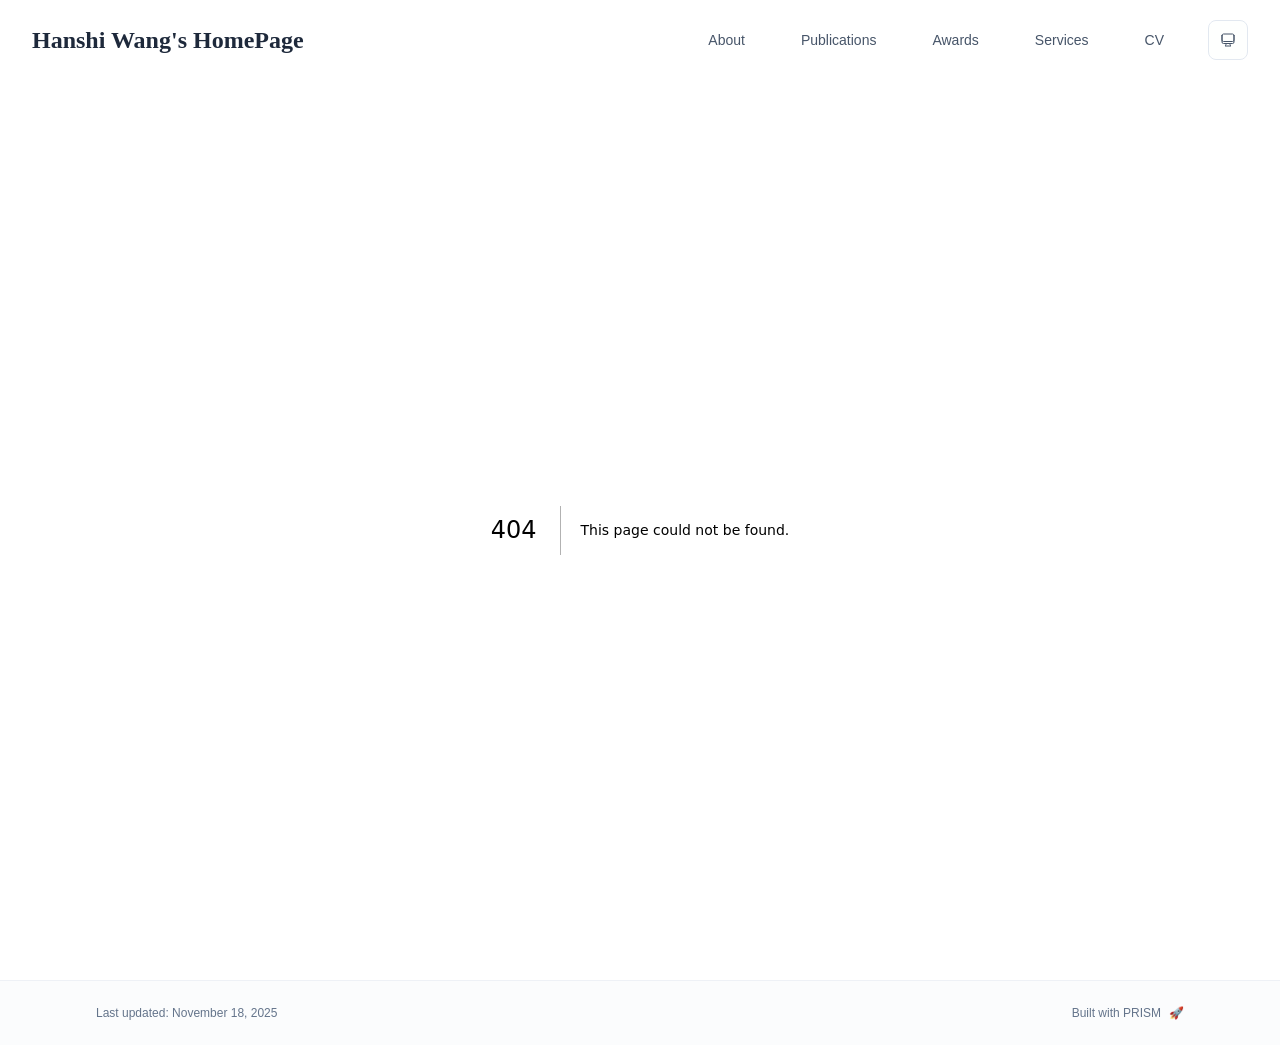
==== commit 63c077ca: "update site" ====
--- a/404/index.html
+++ b/404/index.html
@@ -1,4 +1,4 @@
-<!DOCTYPE html><html lang="en" class="scroll-smooth"><head><meta charSet="utf-8"/><meta name="viewport" content="width=device-width, initial-scale=1"/><link rel="stylesheet" href="/_next/static/css/4c0b1ce5b906c74a.css" data-precedence="next"/><link rel="preload" as="script" fetchPriority="low" href="/_next/static/chunks/webpack-dcf9f18cf6e4eb9d.js"/><script src="/_next/static/chunks/4bd1b696-70b6d399998de86a.js" async=""></script><script src="/_next/static/chunks/684-50096e198fb40285.js" async=""></script><script src="/_next/static/chunks/main-app-04442ff7e82ddfff.js" async=""></script><script src="/_next/static/chunks/161-26b68443731f0363.js" async=""></script><script src="/_next/static/chunks/874-196dbf0660d69360.js" async=""></script><script src="/_next/static/chunks/560-dc25b2d8b8d763b3.js" async=""></script><script src="/_next/static/chunks/app/layout-bad29ffcb920f3d7.js" async=""></script><meta name="robots" content="noindex"/><title>404: This page could not be found.</title><link rel="icon" href="/favicon.svg" type="image/svg+xml"/><link rel="dns-prefetch" href="https://google-fonts.jialeliu.com"/><link rel="preconnect" href="https://google-fonts.jialeliu.com" crossorigin=""/><link rel="preload" as="style" href="https://google-fonts.jialeliu.com/css2?family=Inter:wght@300;400;500;600;700&amp;family=Crimson+Text:ital,wght@0,400;0,600;1,400&amp;display=swap"/><link rel="stylesheet" id="gfonts-css" href="https://google-fonts.jialeliu.com/css2?family=Inter:wght@300;400;500;600;700&amp;family=Crimson+Text:ital,wght@0,400;0,600;1,400&amp;display=swap" media="print"/><script>
+<!DOCTYPE html><html lang="en" class="scroll-smooth"><head><meta charSet="utf-8"/><meta name="viewport" content="width=device-width, initial-scale=1"/><link rel="stylesheet" href="/_next/static/css/fd19a1b99bfe5264.css" data-precedence="next"/><link rel="preload" as="script" fetchPriority="low" href="/_next/static/chunks/webpack-dcf9f18cf6e4eb9d.js"/><script src="/_next/static/chunks/4bd1b696-70b6d399998de86a.js" async=""></script><script src="/_next/static/chunks/684-50096e198fb40285.js" async=""></script><script src="/_next/static/chunks/main-app-04442ff7e82ddfff.js" async=""></script><script src="/_next/static/chunks/161-26b68443731f0363.js" async=""></script><script src="/_next/static/chunks/874-196dbf0660d69360.js" async=""></script><script src="/_next/static/chunks/560-dc25b2d8b8d763b3.js" async=""></script><script src="/_next/static/chunks/app/layout-bad29ffcb920f3d7.js" async=""></script><meta name="robots" content="noindex"/><title>404: This page could not be found.</title><link rel="icon" href="/favicon.svg" type="image/svg+xml"/><link rel="dns-prefetch" href="https://google-fonts.jialeliu.com"/><link rel="preconnect" href="https://google-fonts.jialeliu.com" crossorigin=""/><link rel="preload" as="style" href="https://google-fonts.jialeliu.com/css2?family=Inter:wght@300;400;500;600;700&amp;family=Crimson+Text:ital,wght@0,400;0,600;1,400&amp;display=swap"/><link rel="stylesheet" id="gfonts-css" href="https://google-fonts.jialeliu.com/css2?family=Inter:wght@300;400;500;600;700&amp;family=Crimson+Text:ital,wght@0,400;0,600;1,400&amp;display=swap" media="print"/><script>
               (function(){
                 var l = document.getElementById('gfonts-css');
                 if (!l) return;
@@ -21,4 +21,4 @@
                 root.classList.add('light');
                 root.setAttribute('data-theme', 'light');
               }
-            </script><title>Hanshi Wang&#x27;s HomePage</title><meta name="description" content="PhD student at the University of Example."/><meta name="author" content="Hanshi Wang"/><meta name="keywords" content="Hanshi Wang,PhD,Research,CASIA, Chinese Academy of Sciences"/><meta name="creator" content="Hanshi Wang"/><meta name="publisher" content="Hanshi Wang"/><meta property="og:title" content="Hanshi Wang&#x27;s HomePage"/><meta property="og:description" content="PhD student at the University of Example."/><meta property="og:site_name" content="Hanshi Wang&#x27;s Academic Website"/><meta property="og:locale" content="en_US"/><meta property="og:type" content="website"/><meta name="twitter:card" content="summary"/><meta name="twitter:title" content="Hanshi Wang&#x27;s HomePage"/><meta name="twitter:description" content="PhD student at the University of Example."/><link rel="icon" href="/favicon.svg"/><script>document.querySelectorAll('body link[rel="icon"], body link[rel="apple-touch-icon"]').forEach(el => document.head.appendChild(el))</script><script src="/_next/static/chunks/polyfills-42372ed130431b0a.js" noModule=""></script></head><body class="font-sans antialiased"><div style="visibility:hidden"><nav class="fixed top-0 left-0 right-0 z-50" data-headlessui-state=""><div class="transition-all duration-300 ease-out bg-transparent" style="transform:translateY(-100px)"><div class="max-w-7xl mx-auto px-4 sm:px-6 lg:px-8"><div class="flex justify-between items-center h-16 lg:h-20"><div class="flex-shrink-0" tabindex="0"><a class="text-xl lg:text-2xl font-serif font-semibold text-primary hover:text-accent transition-colors duration-200" href="/">Hanshi Wang&#x27;s HomePage</a></div><div class="hidden lg:block"><div class="ml-10 flex items-center space-x-8"><div class="flex items-baseline space-x-8"><a class="relative px-3 py-2 text-sm font-medium transition-all duration-200 rounded hover:bg-accent/10 hover:shadow-sm text-neutral-600 hover:text-primary" href="/"><span class="relative z-10">About</span></a><a class="relative px-3 py-2 text-sm font-medium transition-all duration-200 rounded hover:bg-accent/10 hover:shadow-sm text-neutral-600 hover:text-primary" href="/publications/"><span class="relative z-10">Publications</span></a><a class="relative px-3 py-2 text-sm font-medium transition-all duration-200 rounded hover:bg-accent/10 hover:shadow-sm text-neutral-600 hover:text-primary" href="/awards/"><span class="relative z-10">Awards</span></a><a class="relative px-3 py-2 text-sm font-medium transition-all duration-200 rounded hover:bg-accent/10 hover:shadow-sm text-neutral-600 hover:text-primary" href="/services/"><span class="relative z-10">Services</span></a><a class="relative px-3 py-2 text-sm font-medium transition-all duration-200 rounded hover:bg-accent/10 hover:shadow-sm text-neutral-600 hover:text-primary" href="/cv/"><span class="relative z-10">CV</span></a></div><div class="flex items-center justify-center w-10 h-10 rounded-lg border border-neutral-200 dark:border-[rgba(148,163,184,0.24)] bg-background dark:bg-neutral-800"><div class="w-4 h-4 rounded-full bg-neutral-300 animate-pulse"></div></div></div></div><div class="lg:hidden flex items-center space-x-2"><div class="flex items-center justify-center w-10 h-10 rounded-lg border border-neutral-200 dark:border-[rgba(148,163,184,0.24)] bg-background dark:bg-neutral-800"><div class="w-4 h-4 rounded-full bg-neutral-300 animate-pulse"></div></div><button class="inline-flex items-center justify-center p-2 rounded-md text-neutral-600 hover:text-primary hover:bg-neutral-100 dark:hover:bg-neutral-800 focus:outline-none focus:ring-2 focus:ring-inset focus:ring-accent transition-colors duration-200" id="headlessui-disclosure-button-«R5pdb»" type="button" aria-expanded="false" data-headlessui-state=""><span class="sr-only">Open main menu</span><div><svg xmlns="http://www.w3.org/2000/svg" fill="none" viewBox="0 0 24 24" stroke-width="1.5" stroke="currentColor" aria-hidden="true" data-slot="icon" class="block h-6 w-6"><path stroke-linecap="round" stroke-linejoin="round" d="M3.75 6.75h16.5M3.75 12h16.5m-16.5 5.25h16.5"></path></svg></div></button></div></div></div></div></nav><main class="min-h-screen pt-16 lg:pt-20"><div style="font-family:system-ui,&quot;Segoe UI&quot;,Roboto,Helvetica,Arial,sans-serif,&quot;Apple Color Emoji&quot;,&quot;Segoe UI Emoji&quot;;height:100vh;text-align:center;display:flex;flex-direction:column;align-items:center;justify-content:center"><div><style>body{color:#000;background:#fff;margin:0}.next-error-h1{border-right:1px solid rgba(0,0,0,.3)}@media (prefers-color-scheme:dark){body{color:#fff;background:#000}.next-error-h1{border-right:1px solid rgba(255,255,255,.3)}}</style><h1 class="next-error-h1" style="display:inline-block;margin:0 20px 0 0;padding:0 23px 0 0;font-size:24px;font-weight:500;vertical-align:top;line-height:49px">404</h1><div style="display:inline-block"><h2 style="font-size:14px;font-weight:400;line-height:49px;margin:0">This page could not be found.</h2></div></div></div><!--$--><!--/$--><!--$--><!--/$--></main><footer class="border-t border-neutral-200/50 bg-neutral-50/50 dark:bg-neutral-900/50 dark:border-neutral-700/50"><div class="max-w-6xl mx-auto px-4 sm:px-6 lg:px-8 py-6"><div class="flex flex-col sm:flex-row justify-between items-center gap-2"><p class="text-xs text-neutral-500">Last updated: <!-- -->November 18, 2025</p><p class="text-xs text-neutral-500 flex items-center"><a href="https://github.com/xyjoey/PRISM" target="_blank" rel="noopener noreferrer">Built with PRISM</a><span class="ml-2">🚀</span></p></div></div></footer></div><script src="/_next/static/chunks/webpack-dcf9f18cf6e4eb9d.js" async=""></script><script>(self.__next_f=self.__next_f||[]).push([0])</script><script>self.__next_f.push([1,"1:\"$Sreact.fragment\"\n2:I[3719,[\"161\",\"static/chunks/161-26b68443731f0363.js\",\"874\",\"static/chunks/874-196dbf0660d69360.js\",\"560\",\"static/chunks/560-dc25b2d8b8d763b3.js\",\"177\",\"static/chunks/app/layout-bad29ffcb920f3d7.js\"],\"ThemeProvider\"]\n3:I[768,[\"161\",\"static/chunks/161-26b68443731f0363.js\",\"874\",\"static/chunks/874-196dbf0660d69360.js\",\"560\",\"static/chunks/560-dc25b2d8b8d763b3.js\",\"177\",\"static/chunks/app/layout-bad29ffcb920f3d7.js\"],\"default\"]\n4:I[7555,[],\"\"]\n5:I[1295,[],\"\"]\n6:I[2548,[\"161\",\"static/chunks/161-26b68443731f0363.js\",\"874\",\"static/chunks/874-196dbf0660d69360.js\",\"560\",\"static/chunks/560-dc25b2d8b8d763b3.js\",\"177\",\"static/chunks/app/layout-bad29ffcb920f3d7.js\"],\"default\"]\n7:I[9665,[],\"MetadataBoundary\"]\n9:I[9665,[],\"OutletBoundary\"]\nc:I[4911,[],\"AsyncMetadataOutlet\"]\ne:I[9665,[],\"ViewportBoundary\"]\n10:I[6614,[],\"\"]\n:HL[\"/_next/static/css/4c0b1ce5b906c74a.css\",\"style\"]\n"])</script><script>self.__next_f.push([1,"0:{\"P\":null,\"b\":\"Ae07gsIAgHr78w2ZPTw-B\",\"p\":\"\",\"c\":[\"\",\"_not-found\",\"\"],\"i\":false,\"f\":[[[\"\",{\"children\":[\"/_not-found\",{\"children\":[\"__PAGE__\",{}]}]},\"$undefined\",\"$undefined\",true],[\"\",[\"$\",\"$1\",\"c\",{\"children\":[[[\"$\",\"link\",\"0\",{\"rel\":\"stylesheet\",\"href\":\"/_next/static/css/4c0b1ce5b906c74a.css\",\"precedence\":\"next\",\"crossOrigin\":\"$undefined\",\"nonce\":\"$undefined\"}]],[\"$\",\"html\",null,{\"lang\":\"en\",\"className\":\"scroll-smooth\",\"suppressHydrationWarning\":true,\"children\":[[\"$\",\"head\",null,{\"children\":[[\"$\",\"link\",null,{\"rel\":\"icon\",\"href\":\"/favicon.svg\",\"type\":\"image/svg+xml\"}],[\"$\",\"link\",null,{\"rel\":\"dns-prefetch\",\"href\":\"https://google-fonts.jialeliu.com\"}],[\"$\",\"link\",null,{\"rel\":\"preconnect\",\"href\":\"https://google-fonts.jialeliu.com\",\"crossOrigin\":\"\"}],[\"$\",\"link\",null,{\"rel\":\"preload\",\"as\":\"style\",\"href\":\"https://google-fonts.jialeliu.com/css2?family=Inter:wght@300;400;500;600;700\u0026family=Crimson+Text:ital,wght@0,400;0,600;1,400\u0026display=swap\"}],[\"$\",\"link\",null,{\"rel\":\"stylesheet\",\"id\":\"gfonts-css\",\"href\":\"https://google-fonts.jialeliu.com/css2?family=Inter:wght@300;400;500;600;700\u0026family=Crimson+Text:ital,wght@0,400;0,600;1,400\u0026display=swap\",\"media\":\"print\"}],[\"$\",\"script\",null,{\"dangerouslySetInnerHTML\":{\"__html\":\"\\n              (function(){\\n                var l = document.getElementById('gfonts-css');\\n                if (!l) return;\\n                if (l.media !== 'all') {\\n                  l.addEventListener('load', function(){ try { l.media = 'all'; } catch(e){} });\\n                }\\n              })();\\n            \"}}],[\"$\",\"noscript\",null,{\"children\":[\"$\",\"link\",null,{\"rel\":\"stylesheet\",\"href\":\"https://google-fonts.jialeliu.com/css2?family=Inter:wght@300;400;500;600;700\u0026family=Crimson+Text:ital,wght@0,400;0,600;1,400\u0026display=swap\"}]}],[\"$\",\"script\",null,{\"dangerouslySetInnerHTML\":{\"__html\":\"\\n              try {\\n                const theme = localStorage.getItem('theme-storage');\\n                const parsed = theme ? JSON.parse(theme) : null;\\n                const setting = parsed?.state?.theme || 'system';\\n                const prefersDark = typeof window !== 'undefined' \u0026\u0026 window.matchMedia \u0026\u0026 window.matchMedia('(prefers-color-scheme: dark)').matches;\\n                const effective = setting === 'dark' ? 'dark' : (setting === 'light' ? 'light' : (prefersDark ? 'dark' : 'light'));\\n                var root = document.documentElement;\\n                root.classList.add(effective);\\n                root.setAttribute('data-theme', effective);\\n              } catch (e) {\\n                var root = document.documentElement;\\n                root.classList.add('light');\\n                root.setAttribute('data-theme', 'light');\\n              }\\n            \"}}]]}],[\"$\",\"body\",null,{\"className\":\"font-sans antialiased\",\"children\":[\"$\",\"$L2\",null,{\"children\":[[\"$\",\"$L3\",null,{\"items\":[{\"title\":\"About\",\"type\":\"page\",\"target\":\"about\",\"href\":\"/\"},{\"title\":\"Publications\",\"type\":\"page\",\"target\":\"publications\",\"href\":\"/publications\"},{\"title\":\"Awards\",\"type\":\"page\",\"target\":\"awards\",\"href\":\"/awards\"},{\"title\":\"Services\",\"type\":\"page\",\"target\":\"services\",\"href\":\"/services\"},{\"title\":\"CV\",\"type\":\"page\",\"target\":\"cv\",\"href\":\"/cv\"}],\"siteTitle\":\"Hanshi Wang's HomePage\",\"enableOnePageMode\":false}],[\"$\",\"main\",null,{\"className\":\"min-h-screen pt-16 lg:pt-20\",\"children\":[\"$\",\"$L4\",null,{\"parallelRouterKey\":\"children\",\"error\":\"$undefined\",\"errorStyles\":\"$undefined\",\"errorScripts\":\"$undefined\",\"template\":[\"$\",\"$L5\",null,{}],\"templateStyles\":\"$undefined\",\"templateScripts\":\"$undefined\",\"notFound\":[[[\"$\",\"title\",null,{\"children\":\"404: This page could not be found.\"}],[\"$\",\"div\",null,{\"style\":{\"fontFamily\":\"system-ui,\\\"Segoe UI\\\",Roboto,Helvetica,Arial,sans-serif,\\\"Apple Color Emoji\\\",\\\"Segoe UI Emoji\\\"\",\"height\":\"100vh\",\"textAlign\":\"center\",\"display\":\"flex\",\"flexDirection\":\"column\",\"alignItems\":\"center\",\"justifyContent\":\"center\"},\"children\":[\"$\",\"div\",null,{\"children\":[[\"$\",\"style\",null,{\"dangerouslySetInnerHTML\":{\"__html\":\"body{color:#000;background:#fff;margin:0}.next-error-h1{border-right:1px solid rgba(0,0,0,.3)}@media (prefers-color-scheme:dark){body{color:#fff;background:#000}.next-error-h1{border-right:1px solid rgba(255,255,255,.3)}}\"}}],[\"$\",\"h1\",null,{\"className\":\"next-error-h1\",\"style\":{\"display\":\"inline-block\",\"margin\":\"0 20px 0 0\",\"padding\":\"0 23px 0 0\",\"fontSize\":24,\"fontWeight\":500,\"verticalAlign\":\"top\",\"lineHeight\":\"49px\"},\"children\":404}],[\"$\",\"div\",null,{\"style\":{\"display\":\"inline-block\"},\"children\":[\"$\",\"h2\",null,{\"style\":{\"fontSize\":14,\"fontWeight\":400,\"lineHeight\":\"49px\",\"margin\":0},\"children\":\"This page could not be found.\"}]}]]}]}]],[]],\"forbidden\":\"$undefined\",\"unauthorized\":\"$undefined\"}]}],[\"$\",\"$L6\",null,{\"lastUpdated\":\"November 18, 2025\"}]]}]}]]}]]}],{\"children\":[\"/_not-found\",[\"$\",\"$1\",\"c\",{\"children\":[null,[\"$\",\"$L4\",null,{\"parallelRouterKey\":\"children\",\"error\":\"$undefined\",\"errorStyles\":\"$undefined\",\"errorScripts\":\"$undefined\",\"template\":[\"$\",\"$L5\",null,{}],\"templateStyles\":\"$undefined\",\"templateScripts\":\"$undefined\",\"notFound\":\"$undefined\",\"forbidden\":\"$undefined\",\"unauthorized\":\"$undefined\"}]]}],{\"children\":[\"__PAGE__\",[\"$\",\"$1\",\"c\",{\"children\":[[[\"$\",\"title\",null,{\"children\":\"404: This page could not be found.\"}],[\"$\",\"div\",null,{\"style\":\"$0:f:0:1:1:props:children:1:props:children:1:props:children:props:children:1:props:children:props:notFound:0:1:props:style\",\"children\":[\"$\",\"div\",null,{\"children\":[[\"$\",\"style\",null,{\"dangerouslySetInnerHTML\":{\"__html\":\"body{color:#000;background:#fff;margin:0}.next-error-h1{border-right:1px solid rgba(0,0,0,.3)}@media (prefers-color-scheme:dark){body{color:#fff;background:#000}.next-error-h1{border-right:1px solid rgba(255,255,255,.3)}}\"}}],[\"$\",\"h1\",null,{\"className\":\"next-error-h1\",\"style\":\"$0:f:0:1:1:props:children:1:props:children:1:props:children:props:children:1:props:children:props:notFound:0:1:props:children:props:children:1:props:style\",\"children\":404}],[\"$\",\"div\",null,{\"style\":\"$0:f:0:1:1:props:children:1:props:children:1:props:children:props:children:1:props:children:props:notFound:0:1:props:children:props:children:2:props:style\",\"children\":[\"$\",\"h2\",null,{\"style\":\"$0:f:0:1:1:props:children:1:props:children:1:props:children:props:children:1:props:children:props:notFound:0:1:props:children:props:children:2:props:children:props:style\",\"children\":\"This page could not be found.\"}]}]]}]}]],[\"$\",\"$L7\",null,{\"children\":\"$L8\"}],null,[\"$\",\"$L9\",null,{\"children\":[\"$La\",\"$Lb\",[\"$\",\"$Lc\",null,{\"promise\":\"$@d\"}]]}]]}],{},null,false]},null,false]},null,false],[\"$\",\"$1\",\"h\",{\"children\":[[\"$\",\"meta\",null,{\"name\":\"robots\",\"content\":\"noindex\"}],[\"$\",\"$1\",\"AfNvtBMpVH6sZpl51qdpc\",{\"children\":[[\"$\",\"$Le\",null,{\"children\":\"$Lf\"}],null]}],null]}],false]],\"m\":\"$undefined\",\"G\":[\"$10\",\"$undefined\"],\"s\":false,\"S\":true}\n"])</script><script>self.__next_f.push([1,"11:\"$Sreact.suspense\"\n12:I[4911,[],\"AsyncMetadata\"]\n8:[\"$\",\"$11\",null,{\"fallback\":null,\"children\":[\"$\",\"$L12\",null,{\"promise\":\"$@13\"}]}]\n"])</script><script>self.__next_f.push([1,"b:null\n"])</script><script>self.__next_f.push([1,"f:[[\"$\",\"meta\",\"0\",{\"charSet\":\"utf-8\"}],[\"$\",\"meta\",\"1\",{\"name\":\"viewport\",\"content\":\"width=device-width, initial-scale=1\"}]]\na:null\n"])</script><script>self.__next_f.push([1,"13:{\"metadata\":[[\"$\",\"title\",\"0\",{\"children\":\"Hanshi Wang's HomePage\"}],[\"$\",\"meta\",\"1\",{\"name\":\"description\",\"content\":\"PhD student at the University of Example.\"}],[\"$\",\"meta\",\"2\",{\"name\":\"author\",\"content\":\"Hanshi Wang\"}],[\"$\",\"meta\",\"3\",{\"name\":\"keywords\",\"content\":\"Hanshi Wang,PhD,Research,CASIA, Chinese Academy of Sciences\"}],[\"$\",\"meta\",\"4\",{\"name\":\"creator\",\"content\":\"Hanshi Wang\"}],[\"$\",\"meta\",\"5\",{\"name\":\"publisher\",\"content\":\"Hanshi Wang\"}],[\"$\",\"meta\",\"6\",{\"property\":\"og:title\",\"content\":\"Hanshi Wang's HomePage\"}],[\"$\",\"meta\",\"7\",{\"property\":\"og:description\",\"content\":\"PhD student at the University of Example.\"}],[\"$\",\"meta\",\"8\",{\"property\":\"og:site_name\",\"content\":\"Hanshi Wang's Academic Website\"}],[\"$\",\"meta\",\"9\",{\"property\":\"og:locale\",\"content\":\"en_US\"}],[\"$\",\"meta\",\"10\",{\"property\":\"og:type\",\"content\":\"website\"}],[\"$\",\"meta\",\"11\",{\"name\":\"twitter:card\",\"content\":\"summary\"}],[\"$\",\"meta\",\"12\",{\"name\":\"twitter:title\",\"content\":\"Hanshi Wang's HomePage\"}],[\"$\",\"meta\",\"13\",{\"name\":\"twitter:description\",\"content\":\"PhD student at the University of Example.\"}],[\"$\",\"link\",\"14\",{\"rel\":\"icon\",\"href\":\"/favicon.svg\"}]],\"error\":null,\"digest\":\"$undefined\"}\nd:{\"metadata\":\"$13:metadata\",\"error\":null,\"digest\":\"$undefined\"}\n"])</script></body></html>+            </script><title>Hanshi Wang&#x27;s HomePage</title><meta name="description" content="PhD student at the University of Example."/><meta name="author" content="Hanshi Wang"/><meta name="keywords" content="Hanshi Wang,PhD,Research,CASIA, Chinese Academy of Sciences"/><meta name="creator" content="Hanshi Wang"/><meta name="publisher" content="Hanshi Wang"/><meta property="og:title" content="Hanshi Wang&#x27;s HomePage"/><meta property="og:description" content="PhD student at the University of Example."/><meta property="og:site_name" content="Hanshi Wang&#x27;s Academic Website"/><meta property="og:locale" content="en_US"/><meta property="og:type" content="website"/><meta name="twitter:card" content="summary"/><meta name="twitter:title" content="Hanshi Wang&#x27;s HomePage"/><meta name="twitter:description" content="PhD student at the University of Example."/><link rel="icon" href="/favicon.svg"/><script>document.querySelectorAll('body link[rel="icon"], body link[rel="apple-touch-icon"]').forEach(el => document.head.appendChild(el))</script><script src="/_next/static/chunks/polyfills-42372ed130431b0a.js" noModule=""></script></head><body class="font-sans antialiased"><div style="visibility:hidden"><nav class="fixed top-0 left-0 right-0 z-50" data-headlessui-state=""><div class="transition-all duration-300 ease-out bg-transparent" style="transform:translateY(-100px)"><div class="max-w-7xl mx-auto px-4 sm:px-6 lg:px-8"><div class="flex justify-between items-center h-16 lg:h-20"><div class="flex-shrink-0" tabindex="0"><a class="text-xl lg:text-2xl font-serif font-semibold text-primary hover:text-accent transition-colors duration-200" href="/">Hanshi Wang&#x27;s HomePage</a></div><div class="hidden lg:block"><div class="ml-10 flex items-center space-x-8"><div class="flex items-baseline space-x-8"><a class="relative px-3 py-2 text-sm font-medium transition-all duration-200 rounded hover:bg-accent/10 hover:shadow-sm text-neutral-600 hover:text-primary" href="/"><span class="relative z-10">About</span></a><a class="relative px-3 py-2 text-sm font-medium transition-all duration-200 rounded hover:bg-accent/10 hover:shadow-sm text-neutral-600 hover:text-primary" href="/publications/"><span class="relative z-10">Publications</span></a><a class="relative px-3 py-2 text-sm font-medium transition-all duration-200 rounded hover:bg-accent/10 hover:shadow-sm text-neutral-600 hover:text-primary" href="/awards/"><span class="relative z-10">Awards</span></a><a class="relative px-3 py-2 text-sm font-medium transition-all duration-200 rounded hover:bg-accent/10 hover:shadow-sm text-neutral-600 hover:text-primary" href="/services/"><span class="relative z-10">Services</span></a><a class="relative px-3 py-2 text-sm font-medium transition-all duration-200 rounded hover:bg-accent/10 hover:shadow-sm text-neutral-600 hover:text-primary" href="/cv/"><span class="relative z-10">CV</span></a></div><div class="flex items-center justify-center w-10 h-10 rounded-lg border border-neutral-200 dark:border-[rgba(148,163,184,0.24)] bg-background dark:bg-neutral-800"><div class="w-4 h-4 rounded-full bg-neutral-300 animate-pulse"></div></div></div></div><div class="lg:hidden flex items-center space-x-2"><div class="flex items-center justify-center w-10 h-10 rounded-lg border border-neutral-200 dark:border-[rgba(148,163,184,0.24)] bg-background dark:bg-neutral-800"><div class="w-4 h-4 rounded-full bg-neutral-300 animate-pulse"></div></div><button class="inline-flex items-center justify-center p-2 rounded-md text-neutral-600 hover:text-primary hover:bg-neutral-100 dark:hover:bg-neutral-800 focus:outline-none focus:ring-2 focus:ring-inset focus:ring-accent transition-colors duration-200" id="headlessui-disclosure-button-«R5pdb»" type="button" aria-expanded="false" data-headlessui-state=""><span class="sr-only">Open main menu</span><div><svg xmlns="http://www.w3.org/2000/svg" fill="none" viewBox="0 0 24 24" stroke-width="1.5" stroke="currentColor" aria-hidden="true" data-slot="icon" class="block h-6 w-6"><path stroke-linecap="round" stroke-linejoin="round" d="M3.75 6.75h16.5M3.75 12h16.5m-16.5 5.25h16.5"></path></svg></div></button></div></div></div></div></nav><main class="min-h-screen pt-16 lg:pt-20"><div style="font-family:system-ui,&quot;Segoe UI&quot;,Roboto,Helvetica,Arial,sans-serif,&quot;Apple Color Emoji&quot;,&quot;Segoe UI Emoji&quot;;height:100vh;text-align:center;display:flex;flex-direction:column;align-items:center;justify-content:center"><div><style>body{color:#000;background:#fff;margin:0}.next-error-h1{border-right:1px solid rgba(0,0,0,.3)}@media (prefers-color-scheme:dark){body{color:#fff;background:#000}.next-error-h1{border-right:1px solid rgba(255,255,255,.3)}}</style><h1 class="next-error-h1" style="display:inline-block;margin:0 20px 0 0;padding:0 23px 0 0;font-size:24px;font-weight:500;vertical-align:top;line-height:49px">404</h1><div style="display:inline-block"><h2 style="font-size:14px;font-weight:400;line-height:49px;margin:0">This page could not be found.</h2></div></div></div><!--$--><!--/$--><!--$--><!--/$--></main><footer class="border-t border-neutral-200/50 bg-neutral-50/50 dark:bg-neutral-900/50 dark:border-neutral-700/50"><div class="max-w-6xl mx-auto px-4 sm:px-6 lg:px-8 py-6"><div class="flex flex-col sm:flex-row justify-between items-center gap-2"><p class="text-xs text-neutral-500">Last updated: <!-- -->November 18, 2025</p><p class="text-xs text-neutral-500 flex items-center"><a href="https://github.com/xyjoey/PRISM" target="_blank" rel="noopener noreferrer">Built with PRISM</a><span class="ml-2">🚀</span></p></div></div></footer></div><script src="/_next/static/chunks/webpack-dcf9f18cf6e4eb9d.js" async=""></script><script>(self.__next_f=self.__next_f||[]).push([0])</script><script>self.__next_f.push([1,"1:\"$Sreact.fragment\"\n2:I[3719,[\"161\",\"static/chunks/161-26b68443731f0363.js\",\"874\",\"static/chunks/874-196dbf0660d69360.js\",\"560\",\"static/chunks/560-dc25b2d8b8d763b3.js\",\"177\",\"static/chunks/app/layout-bad29ffcb920f3d7.js\"],\"ThemeProvider\"]\n3:I[768,[\"161\",\"static/chunks/161-26b68443731f0363.js\",\"874\",\"static/chunks/874-196dbf0660d69360.js\",\"560\",\"static/chunks/560-dc25b2d8b8d763b3.js\",\"177\",\"static/chunks/app/layout-bad29ffcb920f3d7.js\"],\"default\"]\n4:I[7555,[],\"\"]\n5:I[1295,[],\"\"]\n6:I[2548,[\"161\",\"static/chunks/161-26b68443731f0363.js\",\"874\",\"static/chunks/874-196dbf0660d69360.js\",\"560\",\"static/chunks/560-dc25b2d8b8d763b3.js\",\"177\",\"static/chunks/app/layout-bad29ffcb920f3d7.js\"],\"default\"]\n7:I[9665,[],\"MetadataBoundary\"]\n9:I[9665,[],\"OutletBoundary\"]\nc:I[4911,[],\"AsyncMetadataOutlet\"]\ne:I[9665,[],\"ViewportBoundary\"]\n10:I[6614,[],\"\"]\n:HL[\"/_next/static/css/fd19a1b99bfe5264.css\",\"style\"]\n"])</script><script>self.__next_f.push([1,"0:{\"P\":null,\"b\":\"1hHEhzaJYdQN_UrKT8pcf\",\"p\":\"\",\"c\":[\"\",\"_not-found\",\"\"],\"i\":false,\"f\":[[[\"\",{\"children\":[\"/_not-found\",{\"children\":[\"__PAGE__\",{}]}]},\"$undefined\",\"$undefined\",true],[\"\",[\"$\",\"$1\",\"c\",{\"children\":[[[\"$\",\"link\",\"0\",{\"rel\":\"stylesheet\",\"href\":\"/_next/static/css/fd19a1b99bfe5264.css\",\"precedence\":\"next\",\"crossOrigin\":\"$undefined\",\"nonce\":\"$undefined\"}]],[\"$\",\"html\",null,{\"lang\":\"en\",\"className\":\"scroll-smooth\",\"suppressHydrationWarning\":true,\"children\":[[\"$\",\"head\",null,{\"children\":[[\"$\",\"link\",null,{\"rel\":\"icon\",\"href\":\"/favicon.svg\",\"type\":\"image/svg+xml\"}],[\"$\",\"link\",null,{\"rel\":\"dns-prefetch\",\"href\":\"https://google-fonts.jialeliu.com\"}],[\"$\",\"link\",null,{\"rel\":\"preconnect\",\"href\":\"https://google-fonts.jialeliu.com\",\"crossOrigin\":\"\"}],[\"$\",\"link\",null,{\"rel\":\"preload\",\"as\":\"style\",\"href\":\"https://google-fonts.jialeliu.com/css2?family=Inter:wght@300;400;500;600;700\u0026family=Crimson+Text:ital,wght@0,400;0,600;1,400\u0026display=swap\"}],[\"$\",\"link\",null,{\"rel\":\"stylesheet\",\"id\":\"gfonts-css\",\"href\":\"https://google-fonts.jialeliu.com/css2?family=Inter:wght@300;400;500;600;700\u0026family=Crimson+Text:ital,wght@0,400;0,600;1,400\u0026display=swap\",\"media\":\"print\"}],[\"$\",\"script\",null,{\"dangerouslySetInnerHTML\":{\"__html\":\"\\n              (function(){\\n                var l = document.getElementById('gfonts-css');\\n                if (!l) return;\\n                if (l.media !== 'all') {\\n                  l.addEventListener('load', function(){ try { l.media = 'all'; } catch(e){} });\\n                }\\n              })();\\n            \"}}],[\"$\",\"noscript\",null,{\"children\":[\"$\",\"link\",null,{\"rel\":\"stylesheet\",\"href\":\"https://google-fonts.jialeliu.com/css2?family=Inter:wght@300;400;500;600;700\u0026family=Crimson+Text:ital,wght@0,400;0,600;1,400\u0026display=swap\"}]}],[\"$\",\"script\",null,{\"dangerouslySetInnerHTML\":{\"__html\":\"\\n              try {\\n                const theme = localStorage.getItem('theme-storage');\\n                const parsed = theme ? JSON.parse(theme) : null;\\n                const setting = parsed?.state?.theme || 'system';\\n                const prefersDark = typeof window !== 'undefined' \u0026\u0026 window.matchMedia \u0026\u0026 window.matchMedia('(prefers-color-scheme: dark)').matches;\\n                const effective = setting === 'dark' ? 'dark' : (setting === 'light' ? 'light' : (prefersDark ? 'dark' : 'light'));\\n                var root = document.documentElement;\\n                root.classList.add(effective);\\n                root.setAttribute('data-theme', effective);\\n              } catch (e) {\\n                var root = document.documentElement;\\n                root.classList.add('light');\\n                root.setAttribute('data-theme', 'light');\\n              }\\n            \"}}]]}],[\"$\",\"body\",null,{\"className\":\"font-sans antialiased\",\"children\":[\"$\",\"$L2\",null,{\"children\":[[\"$\",\"$L3\",null,{\"items\":[{\"title\":\"About\",\"type\":\"page\",\"target\":\"about\",\"href\":\"/\"},{\"title\":\"Publications\",\"type\":\"page\",\"target\":\"publications\",\"href\":\"/publications\"},{\"title\":\"Awards\",\"type\":\"page\",\"target\":\"awards\",\"href\":\"/awards\"},{\"title\":\"Services\",\"type\":\"page\",\"target\":\"services\",\"href\":\"/services\"},{\"title\":\"CV\",\"type\":\"page\",\"target\":\"cv\",\"href\":\"/cv\"}],\"siteTitle\":\"Hanshi Wang's HomePage\",\"enableOnePageMode\":false}],[\"$\",\"main\",null,{\"className\":\"min-h-screen pt-16 lg:pt-20\",\"children\":[\"$\",\"$L4\",null,{\"parallelRouterKey\":\"children\",\"error\":\"$undefined\",\"errorStyles\":\"$undefined\",\"errorScripts\":\"$undefined\",\"template\":[\"$\",\"$L5\",null,{}],\"templateStyles\":\"$undefined\",\"templateScripts\":\"$undefined\",\"notFound\":[[[\"$\",\"title\",null,{\"children\":\"404: This page could not be found.\"}],[\"$\",\"div\",null,{\"style\":{\"fontFamily\":\"system-ui,\\\"Segoe UI\\\",Roboto,Helvetica,Arial,sans-serif,\\\"Apple Color Emoji\\\",\\\"Segoe UI Emoji\\\"\",\"height\":\"100vh\",\"textAlign\":\"center\",\"display\":\"flex\",\"flexDirection\":\"column\",\"alignItems\":\"center\",\"justifyContent\":\"center\"},\"children\":[\"$\",\"div\",null,{\"children\":[[\"$\",\"style\",null,{\"dangerouslySetInnerHTML\":{\"__html\":\"body{color:#000;background:#fff;margin:0}.next-error-h1{border-right:1px solid rgba(0,0,0,.3)}@media (prefers-color-scheme:dark){body{color:#fff;background:#000}.next-error-h1{border-right:1px solid rgba(255,255,255,.3)}}\"}}],[\"$\",\"h1\",null,{\"className\":\"next-error-h1\",\"style\":{\"display\":\"inline-block\",\"margin\":\"0 20px 0 0\",\"padding\":\"0 23px 0 0\",\"fontSize\":24,\"fontWeight\":500,\"verticalAlign\":\"top\",\"lineHeight\":\"49px\"},\"children\":404}],[\"$\",\"div\",null,{\"style\":{\"display\":\"inline-block\"},\"children\":[\"$\",\"h2\",null,{\"style\":{\"fontSize\":14,\"fontWeight\":400,\"lineHeight\":\"49px\",\"margin\":0},\"children\":\"This page could not be found.\"}]}]]}]}]],[]],\"forbidden\":\"$undefined\",\"unauthorized\":\"$undefined\"}]}],[\"$\",\"$L6\",null,{\"lastUpdated\":\"November 18, 2025\"}]]}]}]]}]]}],{\"children\":[\"/_not-found\",[\"$\",\"$1\",\"c\",{\"children\":[null,[\"$\",\"$L4\",null,{\"parallelRouterKey\":\"children\",\"error\":\"$undefined\",\"errorStyles\":\"$undefined\",\"errorScripts\":\"$undefined\",\"template\":[\"$\",\"$L5\",null,{}],\"templateStyles\":\"$undefined\",\"templateScripts\":\"$undefined\",\"notFound\":\"$undefined\",\"forbidden\":\"$undefined\",\"unauthorized\":\"$undefined\"}]]}],{\"children\":[\"__PAGE__\",[\"$\",\"$1\",\"c\",{\"children\":[[[\"$\",\"title\",null,{\"children\":\"404: This page could not be found.\"}],[\"$\",\"div\",null,{\"style\":\"$0:f:0:1:1:props:children:1:props:children:1:props:children:props:children:1:props:children:props:notFound:0:1:props:style\",\"children\":[\"$\",\"div\",null,{\"children\":[[\"$\",\"style\",null,{\"dangerouslySetInnerHTML\":{\"__html\":\"body{color:#000;background:#fff;margin:0}.next-error-h1{border-right:1px solid rgba(0,0,0,.3)}@media (prefers-color-scheme:dark){body{color:#fff;background:#000}.next-error-h1{border-right:1px solid rgba(255,255,255,.3)}}\"}}],[\"$\",\"h1\",null,{\"className\":\"next-error-h1\",\"style\":\"$0:f:0:1:1:props:children:1:props:children:1:props:children:props:children:1:props:children:props:notFound:0:1:props:children:props:children:1:props:style\",\"children\":404}],[\"$\",\"div\",null,{\"style\":\"$0:f:0:1:1:props:children:1:props:children:1:props:children:props:children:1:props:children:props:notFound:0:1:props:children:props:children:2:props:style\",\"children\":[\"$\",\"h2\",null,{\"style\":\"$0:f:0:1:1:props:children:1:props:children:1:props:children:props:children:1:props:children:props:notFound:0:1:props:children:props:children:2:props:children:props:style\",\"children\":\"This page could not be found.\"}]}]]}]}]],[\"$\",\"$L7\",null,{\"children\":\"$L8\"}],null,[\"$\",\"$L9\",null,{\"children\":[\"$La\",\"$Lb\",[\"$\",\"$Lc\",null,{\"promise\":\"$@d\"}]]}]]}],{},null,false]},null,false]},null,false],[\"$\",\"$1\",\"h\",{\"children\":[[\"$\",\"meta\",null,{\"name\":\"robots\",\"content\":\"noindex\"}],[\"$\",\"$1\",\"YOUPbFaoFO2E7a2j5a5qj\",{\"children\":[[\"$\",\"$Le\",null,{\"children\":\"$Lf\"}],null]}],null]}],false]],\"m\":\"$undefined\",\"G\":[\"$10\",\"$undefined\"],\"s\":false,\"S\":true}\n"])</script><script>self.__next_f.push([1,"11:\"$Sreact.suspense\"\n12:I[4911,[],\"AsyncMetadata\"]\n8:[\"$\",\"$11\",null,{\"fallback\":null,\"children\":[\"$\",\"$L12\",null,{\"promise\":\"$@13\"}]}]\n"])</script><script>self.__next_f.push([1,"b:null\n"])</script><script>self.__next_f.push([1,"f:[[\"$\",\"meta\",\"0\",{\"charSet\":\"utf-8\"}],[\"$\",\"meta\",\"1\",{\"name\":\"viewport\",\"content\":\"width=device-width, initial-scale=1\"}]]\na:null\n"])</script><script>self.__next_f.push([1,"13:{\"metadata\":[[\"$\",\"title\",\"0\",{\"children\":\"Hanshi Wang's HomePage\"}],[\"$\",\"meta\",\"1\",{\"name\":\"description\",\"content\":\"PhD student at the University of Example.\"}],[\"$\",\"meta\",\"2\",{\"name\":\"author\",\"content\":\"Hanshi Wang\"}],[\"$\",\"meta\",\"3\",{\"name\":\"keywords\",\"content\":\"Hanshi Wang,PhD,Research,CASIA, Chinese Academy of Sciences\"}],[\"$\",\"meta\",\"4\",{\"name\":\"creator\",\"content\":\"Hanshi Wang\"}],[\"$\",\"meta\",\"5\",{\"name\":\"publisher\",\"content\":\"Hanshi Wang\"}],[\"$\",\"meta\",\"6\",{\"property\":\"og:title\",\"content\":\"Hanshi Wang's HomePage\"}],[\"$\",\"meta\",\"7\",{\"property\":\"og:description\",\"content\":\"PhD student at the University of Example.\"}],[\"$\",\"meta\",\"8\",{\"property\":\"og:site_name\",\"content\":\"Hanshi Wang's Academic Website\"}],[\"$\",\"meta\",\"9\",{\"property\":\"og:locale\",\"content\":\"en_US\"}],[\"$\",\"meta\",\"10\",{\"property\":\"og:type\",\"content\":\"website\"}],[\"$\",\"meta\",\"11\",{\"name\":\"twitter:card\",\"content\":\"summary\"}],[\"$\",\"meta\",\"12\",{\"name\":\"twitter:title\",\"content\":\"Hanshi Wang's HomePage\"}],[\"$\",\"meta\",\"13\",{\"name\":\"twitter:description\",\"content\":\"PhD student at the University of Example.\"}],[\"$\",\"link\",\"14\",{\"rel\":\"icon\",\"href\":\"/favicon.svg\"}]],\"error\":null,\"digest\":\"$undefined\"}\nd:{\"metadata\":\"$13:metadata\",\"error\":null,\"digest\":\"$undefined\"}\n"])</script></body></html>
--- a/_next/static/css/fd19a1b99bfe5264.css
+++ b/_next/static/css/fd19a1b99bfe5264.css
@@ -0,0 +1 @@
+/*! tailwindcss v4.1.17 | MIT License | https://tailwindcss.com */@layer properties{@supports (((-webkit-hyphens:none)) and (not (margin-trim:inline))) or ((-moz-orient:inline) and (not (color:rgb(from red r g b)))){*,::backdrop,:after,:before{--tw-translate-x:0;--tw-translate-y:0;--tw-translate-z:0;--tw-rotate-x:initial;--tw-rotate-y:initial;--tw-rotate-z:initial;--tw-skew-x:initial;--tw-skew-y:initial;--tw-space-y-reverse:0;--tw-space-x-reverse:0;--tw-border-style:solid;--tw-leading:initial;--tw-font-weight:initial;--tw-shadow:0 0 #0000;--tw-shadow-color:initial;--tw-shadow-alpha:100%;--tw-inset-shadow:0 0 #0000;--tw-inset-shadow-color:initial;--tw-inset-shadow-alpha:100%;--tw-ring-color:initial;--tw-ring-shadow:0 0 #0000;--tw-inset-ring-color:initial;--tw-inset-ring-shadow:0 0 #0000;--tw-ring-inset:initial;--tw-ring-offset-width:0px;--tw-ring-offset-color:#fff;--tw-ring-offset-shadow:0 0 #0000;--tw-blur:initial;--tw-brightness:initial;--tw-contrast:initial;--tw-grayscale:initial;--tw-hue-rotate:initial;--tw-invert:initial;--tw-opacity:initial;--tw-saturate:initial;--tw-sepia:initial;--tw-drop-shadow:initial;--tw-drop-shadow-color:initial;--tw-drop-shadow-alpha:100%;--tw-drop-shadow-size:initial;--tw-backdrop-blur:initial;--tw-backdrop-brightness:initial;--tw-backdrop-contrast:initial;--tw-backdrop-grayscale:initial;--tw-backdrop-hue-rotate:initial;--tw-backdrop-invert:initial;--tw-backdrop-opacity:initial;--tw-backdrop-saturate:initial;--tw-backdrop-sepia:initial;--tw-duration:initial;--tw-ease:initial;--tw-scale-x:1;--tw-scale-y:1;--tw-scale-z:1}}}@layer theme{:host,:root{--font-sans:"Inter",-apple-system,BlinkMacSystemFont,"Segoe UI",Roboto,sans-serif;--color-red-50:oklch(97.1% .013 17.38);--color-red-400:oklch(70.4% .191 22.216);--color-red-600:oklch(57.7% .245 27.325);--color-red-900:oklch(39.6% .141 25.723);--color-yellow-100:oklch(97.3% .071 103.193);--color-yellow-200:oklch(94.5% .129 101.54);--color-yellow-800:oklch(47.6% .114 61.907);--color-yellow-900:oklch(42.1% .095 57.708);--color-white:#fff;--spacing:.25rem;--container-2xl:42rem;--container-3xl:48rem;--container-4xl:56rem;--container-6xl:72rem;--container-7xl:80rem;--text-xs:.75rem;--text-xs--line-height:calc(1/.75);--text-sm:.875rem;--text-sm--line-height:calc(1.25/.875);--text-base:1rem;--text-base--line-height:calc(1.5/1);--text-lg:1.125rem;--text-lg--line-height:calc(1.75/1.125);--text-xl:1.25rem;--text-xl--line-height:calc(1.75/1.25);--text-2xl:1.5rem;--text-2xl--line-height:calc(2/1.5);--text-3xl:1.875rem;--text-3xl--line-height:calc(2.25/1.875);--text-4xl:2.25rem;--text-4xl--line-height:calc(2.5/2.25);--font-weight-medium:500;--font-weight-semibold:600;--font-weight-bold:700;--leading-tight:1.25;--leading-relaxed:1.625;--radius-md:.375rem;--radius-lg:.5rem;--radius-xl:.75rem;--radius-2xl:1rem;--ease-out:cubic-bezier(0,0,.2,1);--animate-pulse:pulse 2s cubic-bezier(.4,0,.6,1)infinite;--blur-xl:24px;--aspect-video:16/9;--default-transition-duration:.15s;--default-transition-timing-function:cubic-bezier(.4,0,.2,1);--default-font-family:"Inter",-apple-system,BlinkMacSystemFont,"Segoe UI",Roboto,sans-serif;--default-mono-font-family:"SF Mono",Monaco,"Cascadia Code","Roboto Mono",Consolas,"Courier New",monospace;--line-height-normal:1.5;--shadow-glass:0 8px 32px 0 #1f26875e}}@layer base{*,::backdrop,:after,:before{box-sizing:border-box;border:0 solid;margin:0;padding:0}::file-selector-button{box-sizing:border-box;border:0 solid;margin:0;padding:0}:host,html{-webkit-text-size-adjust:100%;tab-size:4;line-height:1.5;font-family:var(--default-font-family,ui-sans-serif,system-ui,sans-serif,"Apple Color Emoji","Segoe UI Emoji","Segoe UI Symbol","Noto Color Emoji");font-feature-settings:var(--default-font-feature-settings,normal);font-variation-settings:var(--default-font-variation-settings,normal);-webkit-tap-highlight-color:transparent}hr{height:0;color:inherit;border-top-width:1px}abbr:where([title]){-webkit-text-decoration:underline dotted;text-decoration:underline dotted}h1,h2,h3,h4,h5,h6{font-size:inherit;font-weight:inherit}a{color:inherit;-webkit-text-decoration:inherit;text-decoration:inherit}b,strong{font-weight:bolder}code,kbd,pre,samp{font-family:var(--default-mono-font-family,ui-monospace,SFMono-Regular,Menlo,Monaco,Consolas,"Liberation Mono","Courier New",monospace);font-feature-settings:var(--default-mono-font-feature-settings,normal);font-variation-settings:var(--default-mono-font-variation-settings,normal);font-size:1em}small{font-size:80%}sub,sup{vertical-align:baseline;font-size:75%;line-height:0;position:relative}sub{bottom:-.25em}sup{top:-.5em}table{text-indent:0;border-color:inherit;border-collapse:collapse}:-moz-focusring{outline:auto}progress{vertical-align:baseline}summary{display:list-item}menu,ol,ul{list-style:none}audio,canvas,embed,iframe,img,object,svg,video{vertical-align:middle;display:block}img,video{max-width:100%;height:auto}button,input,optgroup,select,textarea{font:inherit;font-feature-settings:inherit;font-variation-settings:inherit;letter-spacing:inherit;color:inherit;opacity:1;background-color:#0000;border-radius:0}::file-selector-button{font:inherit;font-feature-settings:inherit;font-variation-settings:inherit;letter-spacing:inherit;color:inherit;opacity:1;background-color:#0000;border-radius:0}:where(select:is([multiple],[size])) optgroup{font-weight:bolder}:where(select:is([multiple],[size])) optgroup option{padding-inline-start:20px}::file-selector-button{margin-inline-end:4px}::placeholder{opacity:1}@supports (not ((-webkit-appearance:-apple-pay-button))) or (contain-intrinsic-size:1px){::placeholder{color:currentColor}@supports (color:color-mix(in lab,red,red)){::placeholder{color:color-mix(in oklab,currentcolor 50%,transparent)}}}textarea{resize:vertical}::-webkit-search-decoration{-webkit-appearance:none}::-webkit-date-and-time-value{min-height:1lh;text-align:inherit}::-webkit-datetime-edit{display:inline-flex}::-webkit-datetime-edit-fields-wrapper{padding:0}::-webkit-datetime-edit,::-webkit-datetime-edit-year-field{padding-block:0}::-webkit-datetime-edit-day-field,::-webkit-datetime-edit-month-field{padding-block:0}::-webkit-datetime-edit-hour-field,::-webkit-datetime-edit-minute-field{padding-block:0}::-webkit-datetime-edit-millisecond-field,::-webkit-datetime-edit-second-field{padding-block:0}::-webkit-datetime-edit-meridiem-field{padding-block:0}::-webkit-calendar-picker-indicator{line-height:1}:-moz-ui-invalid{box-shadow:none}button,input:where([type=button],[type=reset],[type=submit]){appearance:button}::file-selector-button{appearance:button}::-webkit-inner-spin-button,::-webkit-outer-spin-button{height:auto}[hidden]:where(:not([hidden=until-found])){display:none!important}}@layer components;@layer utilities{.collapse{visibility:collapse}.sr-only{clip-path:inset(50%);white-space:nowrap;border-width:0;width:1px;height:1px;margin:-1px;padding:0;overflow:hidden}.absolute,.sr-only{position:absolute}.fixed{position:fixed}.relative{position:relative}.static{position:static}.sticky{position:sticky}.inset-0{inset:calc(var(--spacing)*0)}.top-0{top:calc(var(--spacing)*0)}.top-1\/2{top:50%}.top-2{top:calc(var(--spacing)*2)}.top-8{top:calc(var(--spacing)*8)}.top-full{top:100%}.right-0{right:calc(var(--spacing)*0)}.right-2{right:calc(var(--spacing)*2)}.left-0{left:calc(var(--spacing)*0)}.left-1\/2{left:50%}.left-3{left:calc(var(--spacing)*3)}.z-10{z-index:10}.z-20{z-index:20}.z-40{z-index:40}.z-50{z-index:50}.container{width:100%}@media (min-width:40rem){.container{max-width:40rem}}@media (min-width:48rem){.container{max-width:48rem}}@media (min-width:64rem){.container{max-width:64rem}}@media (min-width:80rem){.container{max-width:80rem}}@media (min-width:96rem){.container{max-width:96rem}}.mx-auto{margin-inline:auto}.my-4{margin-block:calc(var(--spacing)*4)}.mt-1{margin-top:calc(var(--spacing)*1)}.mt-2{margin-top:calc(var(--spacing)*2)}.mt-4{margin-top:calc(var(--spacing)*4)}.mt-6{margin-top:calc(var(--spacing)*6)}.mt-8{margin-top:calc(var(--spacing)*8)}.mt-auto{margin-top:auto}.mr-1{margin-right:calc(var(--spacing)*1)}.mr-1\.5{margin-right:calc(var(--spacing)*1.5)}.mr-2{margin-right:calc(var(--spacing)*2)}.mb-1{margin-bottom:calc(var(--spacing)*1)}.mb-2{margin-bottom:calc(var(--spacing)*2)}.mb-3{margin-bottom:calc(var(--spacing)*3)}.mb-4{margin-bottom:calc(var(--spacing)*4)}.mb-6{margin-bottom:calc(var(--spacing)*6)}.mb-8{margin-bottom:calc(var(--spacing)*8)}.ml-0{margin-left:calc(var(--spacing)*0)}.ml-2{margin-left:calc(var(--spacing)*2)}.ml-4{margin-left:calc(var(--spacing)*4)}.ml-10{margin-left:calc(var(--spacing)*10)}.line-clamp-2{-webkit-line-clamp:2}.line-clamp-2,.line-clamp-3{-webkit-box-orient:vertical;display:-webkit-box;overflow:hidden}.line-clamp-3{-webkit-line-clamp:3}.block{display:block}.contents{display:contents}.flex{display:flex}.grid{display:grid}.hidden{display:none}.inline-flex{display:inline-flex}.aspect-video{aspect-ratio:var(--aspect-video)}.h-0{height:calc(var(--spacing)*0)}.h-2\.5{height:calc(var(--spacing)*2.5)}.h-3{height:calc(var(--spacing)*3)}.h-4{height:calc(var(--spacing)*4)}.h-5{height:calc(var(--spacing)*5)}.h-6{height:calc(var(--spacing)*6)}.h-10{height:calc(var(--spacing)*10)}.h-16{height:calc(var(--spacing)*16)}.h-64{height:calc(var(--spacing)*64)}.h-auto{height:auto}.h-full{height:100%}.min-h-\[220px\]{min-height:220px}.min-h-screen{min-height:100vh}.w-0{width:calc(var(--spacing)*0)}.w-2\.5{width:calc(var(--spacing)*2.5)}.w-3{width:calc(var(--spacing)*3)}.w-4{width:calc(var(--spacing)*4)}.w-5{width:calc(var(--spacing)*5)}.w-6{width:calc(var(--spacing)*6)}.w-10{width:calc(var(--spacing)*10)}.w-16{width:calc(var(--spacing)*16)}.w-32{width:calc(var(--spacing)*32)}.w-64{width:calc(var(--spacing)*64)}.w-full{width:100%}.max-w-2xl{max-width:var(--container-2xl)}.max-w-3xl{max-width:var(--container-3xl)}.max-w-4xl{max-width:var(--container-4xl)}.max-w-6xl{max-width:var(--container-6xl)}.max-w-7xl{max-width:var(--container-7xl)}.max-w-\[calc\(100vw-2rem\)\]{max-width:calc(100vw - 2rem)}.flex-shrink-0{flex-shrink:0}.flex-grow{flex-grow:1}.-translate-x-1\/2{--tw-translate-x:calc(calc(1/2*100%)*-1)}.-translate-x-1\/2,.-translate-y-1\/2{translate:var(--tw-translate-x)var(--tw-translate-y)}.-translate-y-1\/2{--tw-translate-y:calc(calc(1/2*100%)*-1)}.-translate-y-full{--tw-translate-y:-100%;translate:var(--tw-translate-x)var(--tw-translate-y)}.transform{transform:var(--tw-rotate-x,)var(--tw-rotate-y,)var(--tw-rotate-z,)var(--tw-skew-x,)var(--tw-skew-y,)}.animate-pulse{animation:var(--animate-pulse)}.cursor-pointer{cursor:pointer}.scroll-mt-24{scroll-margin-top:calc(var(--spacing)*24)}.list-inside{list-style-position:inside}.list-decimal{list-style-type:decimal}.list-disc{list-style-type:disc}.grid-cols-1{grid-template-columns:repeat(1,minmax(0,1fr))}.flex-col{flex-direction:column}.flex-wrap{flex-wrap:wrap}.items-baseline{align-items:baseline}.items-center{align-items:center}.items-start{align-items:flex-start}.justify-between{justify-content:space-between}.justify-center{justify-content:center}.gap-1{gap:calc(var(--spacing)*1)}.gap-2{gap:calc(var(--spacing)*2)}.gap-3{gap:calc(var(--spacing)*3)}.gap-4{gap:calc(var(--spacing)*4)}.gap-6{gap:calc(var(--spacing)*6)}.gap-12{gap:calc(var(--spacing)*12)}:where(.space-y-1>:not(:last-child)){--tw-space-y-reverse:0;margin-block-start:calc(calc(var(--spacing)*1)*var(--tw-space-y-reverse));margin-block-end:calc(calc(var(--spacing)*1)*calc(1 - var(--tw-space-y-reverse)))}:where(.space-y-2>:not(:last-child)){--tw-space-y-reverse:0;margin-block-start:calc(calc(var(--spacing)*2)*var(--tw-space-y-reverse));margin-block-end:calc(calc(var(--spacing)*2)*calc(1 - var(--tw-space-y-reverse)))}:where(.space-y-3>:not(:last-child)){--tw-space-y-reverse:0;margin-block-start:calc(calc(var(--spacing)*3)*var(--tw-space-y-reverse));margin-block-end:calc(calc(var(--spacing)*3)*calc(1 - var(--tw-space-y-reverse)))}:where(.space-y-4>:not(:last-child)){--tw-space-y-reverse:0;margin-block-start:calc(calc(var(--spacing)*4)*var(--tw-space-y-reverse));margin-block-end:calc(calc(var(--spacing)*4)*calc(1 - var(--tw-space-y-reverse)))}:where(.space-y-6>:not(:last-child)){--tw-space-y-reverse:0;margin-block-start:calc(calc(var(--spacing)*6)*var(--tw-space-y-reverse));margin-block-end:calc(calc(var(--spacing)*6)*calc(1 - var(--tw-space-y-reverse)))}:where(.space-y-8>:not(:last-child)){--tw-space-y-reverse:0;margin-block-start:calc(calc(var(--spacing)*8)*var(--tw-space-y-reverse));margin-block-end:calc(calc(var(--spacing)*8)*calc(1 - var(--tw-space-y-reverse)))}:where(.space-x-0\.5>:not(:last-child)){--tw-space-x-reverse:0;margin-inline-start:calc(calc(var(--spacing)*.5)*var(--tw-space-x-reverse));margin-inline-end:calc(calc(var(--spacing)*.5)*calc(1 - var(--tw-space-x-reverse)))}:where(.space-x-2>:not(:last-child)){--tw-space-x-reverse:0;margin-inline-start:calc(calc(var(--spacing)*2)*var(--tw-space-x-reverse));margin-inline-end:calc(calc(var(--spacing)*2)*calc(1 - var(--tw-space-x-reverse)))}:where(.space-x-3>:not(:last-child)){--tw-space-x-reverse:0;margin-inline-start:calc(calc(var(--spacing)*3)*var(--tw-space-x-reverse));margin-inline-end:calc(calc(var(--spacing)*3)*calc(1 - var(--tw-space-x-reverse)))}:where(.space-x-8>:not(:last-child)){--tw-space-x-reverse:0;margin-inline-start:calc(calc(var(--spacing)*8)*var(--tw-space-x-reverse));margin-inline-end:calc(calc(var(--spacing)*8)*calc(1 - var(--tw-space-x-reverse)))}.overflow-hidden{overflow:hidden}.overflow-x-auto{overflow-x:auto}.scroll-smooth{scroll-behavior:smooth}.rounded{border-radius:.25rem}.rounded-2xl{border-radius:var(--radius-2xl)}.rounded-full{border-radius:3.40282e+38px}.rounded-lg{border-radius:var(--radius-lg)}.rounded-md{border-radius:var(--radius-md)}.rounded-xl{border-radius:var(--radius-xl)}.border{border-style:var(--tw-border-style);border-width:1px}.border-t{border-top-style:var(--tw-border-style);border-top-width:1px}.border-t-4{border-top-style:var(--tw-border-style);border-top-width:4px}.border-r-4{border-right-style:var(--tw-border-style);border-right-width:4px}.border-b{border-bottom-style:var(--tw-border-style);border-bottom-width:1px}.border-l-4{border-left-style:var(--tw-border-style);border-left-width:4px}.border-accent,.border-accent\/50{border-color:var(--accent)}@supports (color:color-mix(in lab,red,red)){.border-accent\/50{border-color:color-mix(in oklab,var(--accent)50%,transparent)}}.border-neutral-100{border-color:var(--neutral-100)}.border-neutral-200,.border-neutral-200\/50{border-color:var(--neutral-200)}@supports (color:color-mix(in lab,red,red)){.border-neutral-200\/50{border-color:color-mix(in oklab,var(--neutral-200)50%,transparent)}}.border-transparent{border-color:#0000}.border-yellow-200\/70{border-color:#fff085b3}@supports (color:color-mix(in lab,red,red)){.border-yellow-200\/70{border-color:color-mix(in oklab,var(--color-yellow-200)70%,transparent)}}.border-t-accent{border-top-color:var(--accent)}.border-t-neutral-800{border-top-color:var(--neutral-800)}.bg-accent,.bg-accent\/10{background-color:var(--accent)}@supports (color:color-mix(in lab,red,red)){.bg-accent\/10{background-color:color-mix(in oklab,var(--accent)10%,transparent)}}.bg-background,.bg-background\/80{background-color:var(--background)}@supports (color:color-mix(in lab,red,red)){.bg-background\/80{background-color:color-mix(in oklab,var(--background)80%,transparent)}}.bg-background\/95{background-color:var(--background)}@supports (color:color-mix(in lab,red,red)){.bg-background\/95{background-color:color-mix(in oklab,var(--background)95%,transparent)}}.bg-neutral-50,.bg-neutral-50\/50{background-color:var(--neutral-50)}@supports (color:color-mix(in lab,red,red)){.bg-neutral-50\/50{background-color:color-mix(in oklab,var(--neutral-50)50%,transparent)}}.bg-neutral-100{background-color:var(--neutral-100)}.bg-neutral-300{background-color:var(--neutral-300)}.bg-neutral-800{background-color:var(--neutral-800)}.bg-red-50{background-color:var(--color-red-50)}.bg-transparent{background-color:#0000}.bg-white{background-color:var(--color-white)}.bg-yellow-100{background-color:var(--color-yellow-100)}.object-contain{object-fit:contain}.object-cover{object-fit:cover}.object-\[32\%_center\]{object-position:32% center}.p-1\.5{padding:calc(var(--spacing)*1.5)}.p-2{padding:calc(var(--spacing)*2)}.p-4{padding:calc(var(--spacing)*4)}.p-6{padding:calc(var(--spacing)*6)}.px-2{padding-inline:calc(var(--spacing)*2)}.px-3{padding-inline:calc(var(--spacing)*3)}.px-4{padding-inline:calc(var(--spacing)*4)}.py-0\.5{padding-block:calc(var(--spacing)*.5)}.py-1{padding-block:calc(var(--spacing)*1)}.py-2{padding-block:calc(var(--spacing)*2)}.py-3{padding-block:calc(var(--spacing)*3)}.py-6{padding-block:calc(var(--spacing)*6)}.py-8{padding-block:calc(var(--spacing)*8)}.py-12{padding-block:calc(var(--spacing)*12)}.pt-2{padding-top:calc(var(--spacing)*2)}.pt-16{padding-top:calc(var(--spacing)*16)}.pr-4{padding-right:calc(var(--spacing)*4)}.pb-2{padding-bottom:calc(var(--spacing)*2)}.pb-3{padding-bottom:calc(var(--spacing)*3)}.pl-4{padding-left:calc(var(--spacing)*4)}.pl-10{padding-left:calc(var(--spacing)*10)}.text-center{text-align:center}.font-mono{font-family:SF Mono,Monaco,Cascadia Code,Roboto Mono,Consolas,Courier New,monospace}.font-sans{font-family:Inter,-apple-system,BlinkMacSystemFont,Segoe UI,Roboto,sans-serif}.font-serif{font-family:Crimson Text,Georgia,serif}.text-2xl{font-size:var(--text-2xl);line-height:var(--tw-leading,var(--text-2xl--line-height))}.text-3xl{font-size:var(--text-3xl);line-height:var(--tw-leading,var(--text-3xl--line-height))}.text-4xl{font-size:var(--text-4xl);line-height:var(--tw-leading,var(--text-4xl--line-height))}.text-base{font-size:var(--text-base);line-height:var(--tw-leading,var(--text-base--line-height))}.text-lg{font-size:var(--text-lg);line-height:var(--tw-leading,var(--text-lg--line-height))}.text-sm{font-size:var(--text-sm);line-height:var(--tw-leading,var(--text-sm--line-height))}.text-xl{font-size:var(--text-xl);line-height:var(--tw-leading,var(--text-xl--line-height))}.text-xs{font-size:var(--text-xs);line-height:var(--tw-leading,var(--text-xs--line-height))}.text-\[11px\]{font-size:11px}.leading-relaxed{--tw-leading:var(--leading-relaxed);line-height:var(--leading-relaxed)}.leading-tight{--tw-leading:var(--leading-tight);line-height:var(--leading-tight)}.font-bold{--tw-font-weight:var(--font-weight-bold);font-weight:var(--font-weight-bold)}.font-medium{--tw-font-weight:var(--font-weight-medium);font-weight:var(--font-weight-medium)}.font-semibold{--tw-font-weight:var(--font-weight-semibold);font-weight:var(--font-weight-semibold)}.break-words{overflow-wrap:break-word}.whitespace-nowrap{white-space:nowrap}.whitespace-pre-wrap{white-space:pre-wrap}.text-accent{color:var(--accent)}.text-neutral-400{color:var(--neutral-400)}.text-neutral-500{color:var(--neutral-500)}.text-neutral-600{color:var(--neutral-600)}.text-neutral-700{color:var(--neutral-700)}.text-neutral-800{color:var(--neutral-800)}.text-primary{color:var(--primary)}.text-red-600{color:var(--color-red-600)}.text-white{color:var(--color-white)}.text-yellow-800{color:var(--color-yellow-800)}.capitalize{text-transform:capitalize}.italic{font-style:italic}.antialiased{-webkit-font-smoothing:antialiased;-moz-osx-font-smoothing:grayscale}.opacity-60{opacity:.6}.shadow-lg{--tw-shadow:0 10px 15px -3px var(--tw-shadow-color,#0000001a),0 4px 6px -2px var(--tw-shadow-color,#0000000d)}.shadow-lg,.shadow-sm{box-shadow:var(--tw-inset-shadow),var(--tw-inset-ring-shadow),var(--tw-ring-offset-shadow),var(--tw-ring-shadow),var(--tw-shadow)}.shadow-sm{--tw-shadow:0 1px 2px 0 var(--tw-shadow-color,#0000000d)}.filter{filter:var(--tw-blur,)var(--tw-brightness,)var(--tw-contrast,)var(--tw-grayscale,)var(--tw-hue-rotate,)var(--tw-invert,)var(--tw-saturate,)var(--tw-sepia,)var(--tw-drop-shadow,)}.backdrop-blur-xl{--tw-backdrop-blur:blur(var(--blur-xl));-webkit-backdrop-filter:var(--tw-backdrop-blur,)var(--tw-backdrop-brightness,)var(--tw-backdrop-contrast,)var(--tw-backdrop-grayscale,)var(--tw-backdrop-hue-rotate,)var(--tw-backdrop-invert,)var(--tw-backdrop-opacity,)var(--tw-backdrop-saturate,)var(--tw-backdrop-sepia,);backdrop-filter:var(--tw-backdrop-blur,)var(--tw-backdrop-brightness,)var(--tw-backdrop-contrast,)var(--tw-backdrop-grayscale,)var(--tw-backdrop-hue-rotate,)var(--tw-backdrop-invert,)var(--tw-backdrop-opacity,)var(--tw-backdrop-saturate,)var(--tw-backdrop-sepia,)}.transition{transition-property:color,background-color,border-color,outline-color,text-decoration-color,fill,stroke,--tw-gradient-from,--tw-gradient-via,--tw-gradient-to,opacity,box-shadow,transform,translate,scale,rotate,filter,-webkit-backdrop-filter,backdrop-filter,display,content-visibility,overlay,pointer-events;transition-timing-function:var(--tw-ease,var(--default-transition-timing-function));transition-duration:var(--tw-duration,var(--default-transition-duration))}.transition-all{transition-property:all;transition-timing-function:var(--tw-ease,var(--default-transition-timing-function));transition-duration:var(--tw-duration,var(--default-transition-duration))}.transition-colors{transition-property:color,background-color,border-color,outline-color,text-decoration-color,fill,stroke,--tw-gradient-from,--tw-gradient-via,--tw-gradient-to;transition-timing-function:var(--tw-ease,var(--default-transition-timing-function));transition-duration:var(--tw-duration,var(--default-transition-duration))}.duration-200{--tw-duration:.2s;transition-duration:.2s}.duration-300{--tw-duration:.3s;transition-duration:.3s}.ease-out{--tw-ease:var(--ease-out);transition-timing-function:var(--ease-out)}.last\:mb-0:last-child{margin-bottom:calc(var(--spacing)*0)}@media (hover:hover){.hover\:scale-105:hover{--tw-scale-x:105%;--tw-scale-y:105%;--tw-scale-z:105%;scale:var(--tw-scale-x)var(--tw-scale-y)}.hover\:scale-\[1\.01\]:hover{scale:1.01}.hover\:scale-\[1\.02\]:hover{scale:1.02}.hover\:border-accent:hover{border-color:var(--accent)}.hover\:bg-accent:hover{background-color:var(--accent)}.hover\:bg-accent-dark:hover{background-color:var(--accent-dark)}.hover\:bg-accent\/10:hover{background-color:var(--accent)}@supports (color:color-mix(in lab,red,red)){.hover\:bg-accent\/10:hover{background-color:color-mix(in oklab,var(--accent)10%,transparent)}}.hover\:bg-neutral-50:hover{background-color:var(--neutral-50)}.hover\:bg-neutral-100:hover{background-color:var(--neutral-100)}.hover\:bg-red-50:hover{background-color:var(--color-red-50)}.hover\:text-accent:hover{color:var(--accent)}.hover\:text-accent-dark:hover{color:var(--accent-dark)}.hover\:text-primary:hover{color:var(--primary)}.hover\:text-red-600:hover{color:var(--color-red-600)}.hover\:text-white:hover{color:var(--color-white)}.hover\:underline:hover{text-decoration-line:underline}.hover\:shadow-lg:hover{--tw-shadow:0 10px 15px -3px var(--tw-shadow-color,#0000001a),0 4px 6px -2px var(--tw-shadow-color,#0000000d)}.hover\:shadow-lg:hover,.hover\:shadow-md:hover{box-shadow:var(--tw-inset-shadow),var(--tw-inset-ring-shadow),var(--tw-ring-offset-shadow),var(--tw-ring-shadow),var(--tw-shadow)}.hover\:shadow-md:hover{--tw-shadow:0 4px 6px -1px var(--tw-shadow-color,#0000001a),0 2px 4px -1px var(--tw-shadow-color,#0000000f)}.hover\:shadow-sm:hover{--tw-shadow:0 1px 2px 0 var(--tw-shadow-color,#0000000d)}.hover\:shadow-sm:hover,.hover\:shadow-xl:hover{box-shadow:var(--tw-inset-shadow),var(--tw-inset-ring-shadow),var(--tw-ring-offset-shadow),var(--tw-ring-shadow),var(--tw-shadow)}.hover\:shadow-xl:hover{--tw-shadow:0 20px 25px -5px var(--tw-shadow-color,#0000001a),0 10px 10px -5px var(--tw-shadow-color,#0000000a)}}.focus\:border-transparent:focus{border-color:#0000}.focus\:ring-2:focus{--tw-ring-shadow:var(--tw-ring-inset,)0 0 0 calc(2px + var(--tw-ring-offset-width))var(--tw-ring-color,currentcolor);box-shadow:var(--tw-inset-shadow),var(--tw-inset-ring-shadow),var(--tw-ring-offset-shadow),var(--tw-ring-shadow),var(--tw-shadow)}.focus\:ring-accent:focus{--tw-ring-color:var(--accent)}.focus\:outline-none:focus{--tw-outline-style:none;outline-style:none}.focus\:ring-inset:focus{--tw-ring-inset:inset}.focus-visible\:ring-2:focus-visible{--tw-ring-shadow:var(--tw-ring-inset,)0 0 0 calc(2px + var(--tw-ring-offset-width))var(--tw-ring-color,currentcolor);box-shadow:var(--tw-inset-shadow),var(--tw-inset-ring-shadow),var(--tw-ring-offset-shadow),var(--tw-ring-shadow),var(--tw-shadow)}.focus-visible\:ring-accent\/50:focus-visible{--tw-ring-color:var(--accent)}@supports (color:color-mix(in lab,red,red)){.focus-visible\:ring-accent\/50:focus-visible{--tw-ring-color:color-mix(in oklab,var(--accent)50%,transparent)}}@media (min-width:40rem){.sm\:hidden{display:none}.sm\:inline{display:inline}.sm\:w-auto{width:auto}.sm\:max-w-none{max-width:none}.sm\:flex-row{flex-direction:row}.sm\:gap-4{gap:calc(var(--spacing)*4)}:where(.sm\:space-y-0>:not(:last-child)){--tw-space-y-reverse:0;margin-block-start:calc(calc(var(--spacing)*0)*var(--tw-space-y-reverse));margin-block-end:calc(calc(var(--spacing)*0)*calc(1 - var(--tw-space-y-reverse)))}:where(.sm\:space-x-2>:not(:last-child)){--tw-space-x-reverse:0;margin-inline-start:calc(calc(var(--spacing)*2)*var(--tw-space-x-reverse));margin-inline-end:calc(calc(var(--spacing)*2)*calc(1 - var(--tw-space-x-reverse)))}.sm\:p-2{padding:calc(var(--spacing)*2)}.sm\:px-3{padding-inline:calc(var(--spacing)*3)}.sm\:px-6{padding-inline:calc(var(--spacing)*6)}.sm\:whitespace-nowrap{white-space:nowrap}}@media (min-width:48rem){.md\:aspect-\[4\/3\]{aspect-ratio:4/3}.md\:w-48{width:calc(var(--spacing)*48)}.md\:flex-row{flex-direction:row}}@media (min-width:64rem){.lg\:col-span-1{grid-column:span 1/span 1}.lg\:col-span-2{grid-column:span 2/span 2}.lg\:block{display:block}.lg\:hidden{display:none}.lg\:h-20{height:calc(var(--spacing)*20)}.lg\:grid-cols-3{grid-template-columns:repeat(3,minmax(0,1fr))}.lg\:px-8{padding-inline:calc(var(--spacing)*8)}.lg\:pt-20{padding-top:calc(var(--spacing)*20)}.lg\:text-2xl{font-size:var(--text-2xl);line-height:var(--tw-leading,var(--text-2xl--line-height))}}.dark\:border-\[rgba\(148\,163\,184\,0\.24\)\]:where(.dark,.dark *){border-color:#94a3b83d}.dark\:border-neutral-600:where(.dark,.dark *){border-color:var(--neutral-600)}.dark\:border-neutral-700:where(.dark,.dark *),.dark\:border-neutral-700\/50:where(.dark,.dark *){border-color:var(--neutral-700)}@supports (color:color-mix(in lab,red,red)){.dark\:border-neutral-700\/50:where(.dark,.dark *){border-color:color-mix(in oklab,var(--neutral-700)50%,transparent)}}.dark\:border-neutral-800:where(.dark,.dark *){border-color:var(--neutral-800)}.dark\:border-yellow-800:where(.dark,.dark *){border-color:var(--color-yellow-800)}.dark\:bg-neutral-700:where(.dark,.dark *){background-color:var(--neutral-700)}.dark\:bg-neutral-800:where(.dark,.dark *),.dark\:bg-neutral-800\/50:where(.dark,.dark *){background-color:var(--neutral-800)}@supports (color:color-mix(in lab,red,red)){.dark\:bg-neutral-800\/50:where(.dark,.dark *){background-color:color-mix(in oklab,var(--neutral-800)50%,transparent)}}.dark\:bg-neutral-900:where(.dark,.dark *),.dark\:bg-neutral-900\/50:where(.dark,.dark *){background-color:var(--neutral-900)}@supports (color:color-mix(in lab,red,red)){.dark\:bg-neutral-900\/50:where(.dark,.dark *){background-color:color-mix(in oklab,var(--neutral-900)50%,transparent)}}.dark\:bg-red-900\/20:where(.dark,.dark *){background-color:#82181a33}@supports (color:color-mix(in lab,red,red)){.dark\:bg-red-900\/20:where(.dark,.dark *){background-color:color-mix(in oklab,var(--color-red-900)20%,transparent)}}.dark\:bg-yellow-900\/40:where(.dark,.dark *){background-color:#733e0a66}@supports (color:color-mix(in lab,red,red)){.dark\:bg-yellow-900\/40:where(.dark,.dark *){background-color:color-mix(in oklab,var(--color-yellow-900)40%,transparent)}}.dark\:text-neutral-300:where(.dark,.dark *){color:var(--neutral-300)}.dark\:text-neutral-400:where(.dark,.dark *){color:var(--neutral-400)}.dark\:text-neutral-500:where(.dark,.dark *){color:var(--neutral-500)}.dark\:text-neutral-600:where(.dark,.dark *){color:var(--neutral-600)}.dark\:text-red-400:where(.dark,.dark *){color:var(--color-red-400)}.dark\:text-yellow-200:where(.dark,.dark *){color:var(--color-yellow-200)}@media (hover:hover){.dark\:hover\:bg-neutral-700:where(.dark,.dark *):hover{background-color:var(--neutral-700)}.dark\:hover\:bg-neutral-800:where(.dark,.dark *):hover{background-color:var(--neutral-800)}.dark\:hover\:bg-red-900\/20:where(.dark,.dark *):hover{background-color:#82181a33}@supports (color:color-mix(in lab,red,red)){.dark\:hover\:bg-red-900\/20:where(.dark,.dark *):hover{background-color:color-mix(in oklab,var(--color-red-900)20%,transparent)}}.dark\:hover\:text-red-400:where(.dark,.dark *):hover{color:var(--color-red-400)}.dark\:hover\:text-white:where(.dark,.dark *):hover{color:var(--color-white)}}}.light,:root{--background:#fefffe;--foreground:#0f172a;--primary:#1e293b;--primary-light:#334155;--primary-dark:#0f172a;--accent:#d4a562;--accent-light:#e4b976;--accent-dark:#b8914d;--neutral-50:#f8fafc;--neutral-100:#f1f5f9;--neutral-200:#e2e8f0;--neutral-300:#cbd5e1;--neutral-400:#94a3b8;--neutral-500:#64748b;--neutral-600:#475569;--neutral-700:#334155;--neutral-800:#1e293b;--neutral-900:#0f172a;--success:#10b981;--warning:#f59e0b;--error:#ef4444;--info:#3b82f6;--glass-bg:#ffffff1a;--glass-border:#fff3;--glass-shadow:#0000001a}.dark{--background:#0f172a;--foreground:#f8fafc;--primary:#f8fafc;--primary-light:#e2e8f0;--primary-dark:#cbd5e1;--accent:#e4b976;--accent-light:#f0c674;--accent-dark:#d4a562;--glass-bg:#0f172acc;--glass-border:#ffffff1a;--glass-shadow:#00000080;--neutral-50:#0f172a;--neutral-100:#1e293b;--neutral-200:#334155;--neutral-300:#475569;--neutral-400:#64748b;--neutral-500:#94a3b8;--neutral-600:#cbd5e1;--neutral-700:#e2e8f0;--neutral-800:#1e293b;--neutral-900:#0f172a}body{background:var(--background);color:var(--foreground);font-family:var(--font-sans);line-height:var(--line-height-normal);-webkit-font-smoothing:antialiased;-moz-osx-font-smoothing:grayscale;font-weight:400}.text-balance{text-wrap:balance}.text-pretty{text-wrap:pretty}.glass,.glass-card{background:var(--glass-bg);-webkit-backdrop-filter:blur(20px);border:1px solid var(--glass-border);box-shadow:var(--shadow-glass)}.glass-card{border-radius:1rem;padding:1.5rem}::-webkit-scrollbar{width:8px}::-webkit-scrollbar-track{background:var(--neutral-100)}::-webkit-scrollbar-thumb{background:var(--neutral-300);border-radius:4px}::-webkit-scrollbar-thumb:hover{background:var(--neutral-400)}.dark ::-webkit-scrollbar-track{background:var(--neutral-800)}.dark ::-webkit-scrollbar-thumb{background:var(--neutral-600)}.dark ::-webkit-scrollbar-thumb:hover{background:var(--neutral-500)}.card-bg{background-color:#fff}.dark .card-bg{background-color:#1e293b;border-color:#94a3b83d}@property --tw-translate-x{syntax:"*";inherits:false;initial-value:0}@property --tw-translate-y{syntax:"*";inherits:false;initial-value:0}@property --tw-translate-z{syntax:"*";inherits:false;initial-value:0}@property --tw-rotate-x{syntax:"*";inherits:false}@property --tw-rotate-y{syntax:"*";inherits:false}@property --tw-rotate-z{syntax:"*";inherits:false}@property --tw-skew-x{syntax:"*";inherits:false}@property --tw-skew-y{syntax:"*";inherits:false}@property --tw-space-y-reverse{syntax:"*";inherits:false;initial-value:0}@property --tw-space-x-reverse{syntax:"*";inherits:false;initial-value:0}@property --tw-border-style{syntax:"*";inherits:false;initial-value:solid}@property --tw-leading{syntax:"*";inherits:false}@property --tw-font-weight{syntax:"*";inherits:false}@property --tw-shadow{syntax:"*";inherits:false;initial-value:0 0 #0000}@property --tw-shadow-color{syntax:"*";inherits:false}@property --tw-shadow-alpha{syntax:"<percentage>";inherits:false;initial-value:100%}@property --tw-inset-shadow{syntax:"*";inherits:false;initial-value:0 0 #0000}@property --tw-inset-shadow-color{syntax:"*";inherits:false}@property --tw-inset-shadow-alpha{syntax:"<percentage>";inherits:false;initial-value:100%}@property --tw-ring-color{syntax:"*";inherits:false}@property --tw-ring-shadow{syntax:"*";inherits:false;initial-value:0 0 #0000}@property --tw-inset-ring-color{syntax:"*";inherits:false}@property --tw-inset-ring-shadow{syntax:"*";inherits:false;initial-value:0 0 #0000}@property --tw-ring-inset{syntax:"*";inherits:false}@property --tw-ring-offset-width{syntax:"<length>";inherits:false;initial-value:0}@property --tw-ring-offset-color{syntax:"*";inherits:false;initial-value:#fff}@property --tw-ring-offset-shadow{syntax:"*";inherits:false;initial-value:0 0 #0000}@property --tw-blur{syntax:"*";inherits:false}@property --tw-brightness{syntax:"*";inherits:false}@property --tw-contrast{syntax:"*";inherits:false}@property --tw-grayscale{syntax:"*";inherits:false}@property --tw-hue-rotate{syntax:"*";inherits:false}@property --tw-invert{syntax:"*";inherits:false}@property --tw-opacity{syntax:"*";inherits:false}@property --tw-saturate{syntax:"*";inherits:false}@property --tw-sepia{syntax:"*";inherits:false}@property --tw-drop-shadow{syntax:"*";inherits:false}@property --tw-drop-shadow-color{syntax:"*";inherits:false}@property --tw-drop-shadow-alpha{syntax:"<percentage>";inherits:false;initial-value:100%}@property --tw-drop-shadow-size{syntax:"*";inherits:false}@property --tw-backdrop-blur{syntax:"*";inherits:false}@property --tw-backdrop-brightness{syntax:"*";inherits:false}@property --tw-backdrop-contrast{syntax:"*";inherits:false}@property --tw-backdrop-grayscale{syntax:"*";inherits:false}@property --tw-backdrop-hue-rotate{syntax:"*";inherits:false}@property --tw-backdrop-invert{syntax:"*";inherits:false}@property --tw-backdrop-opacity{syntax:"*";inherits:false}@property --tw-backdrop-saturate{syntax:"*";inherits:false}@property --tw-backdrop-sepia{syntax:"*";inherits:false}@property --tw-duration{syntax:"*";inherits:false}@property --tw-ease{syntax:"*";inherits:false}@property --tw-scale-x{syntax:"*";inherits:false;initial-value:1}@property --tw-scale-y{syntax:"*";inherits:false;initial-value:1}@property --tw-scale-z{syntax:"*";inherits:false;initial-value:1}@keyframes pulse{50%{opacity:.5}}
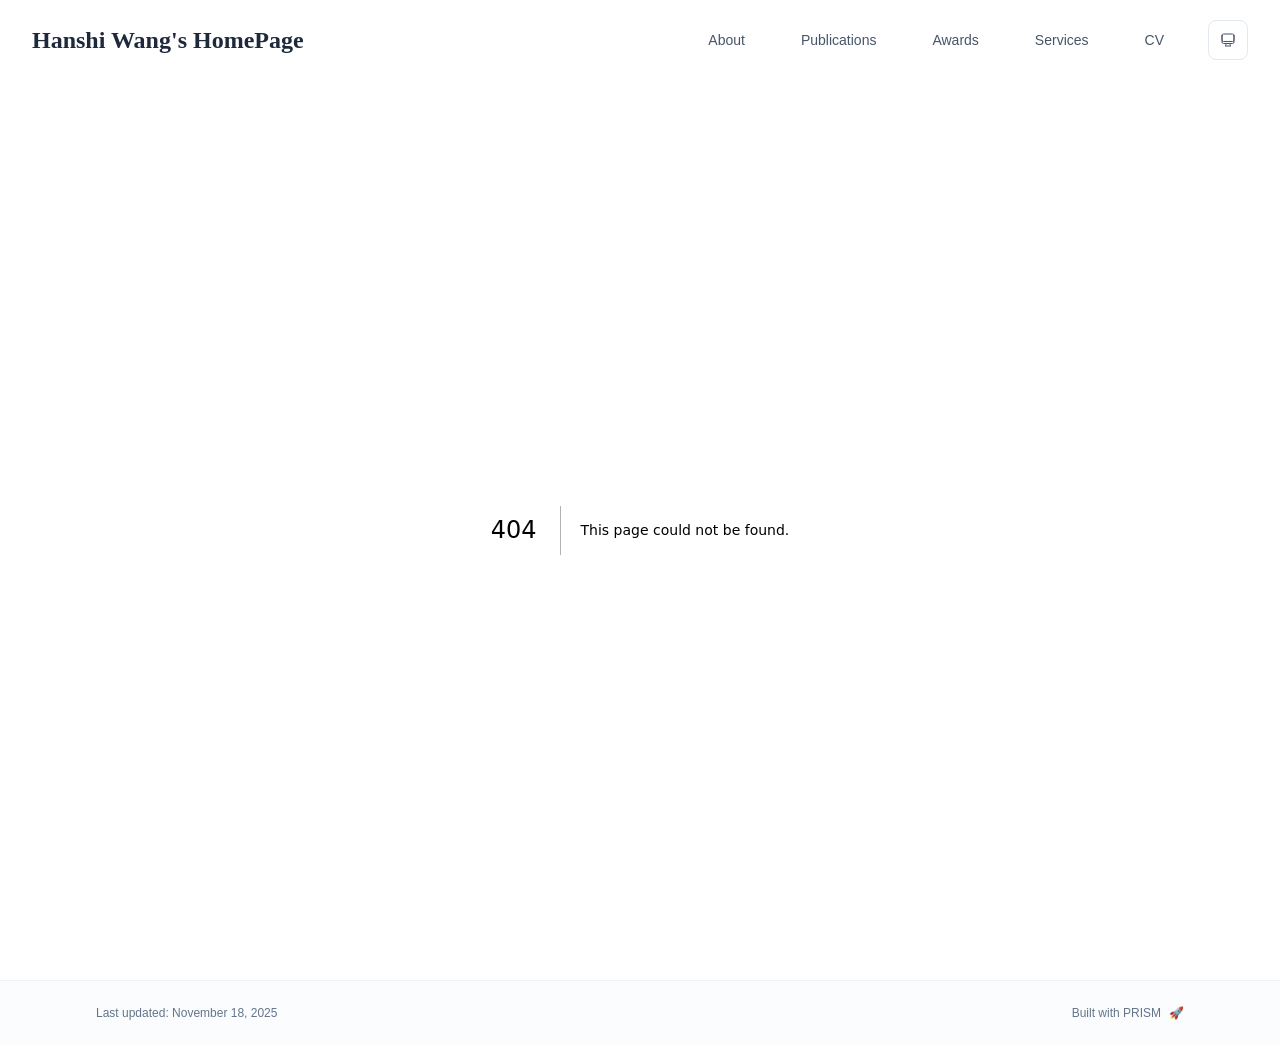
==== commit 18c94f36: "update site" ====
--- a/404/index.html
+++ b/404/index.html
@@ -21,4 +21,4 @@
                 root.classList.add('light');
                 root.setAttribute('data-theme', 'light');
               }
-            </script><title>Hanshi Wang&#x27;s HomePage</title><meta name="description" content="PhD student at the University of Example."/><meta name="author" content="Hanshi Wang"/><meta name="keywords" content="Hanshi Wang,PhD,Research,CASIA, Chinese Academy of Sciences"/><meta name="creator" content="Hanshi Wang"/><meta name="publisher" content="Hanshi Wang"/><meta property="og:title" content="Hanshi Wang&#x27;s HomePage"/><meta property="og:description" content="PhD student at the University of Example."/><meta property="og:site_name" content="Hanshi Wang&#x27;s Academic Website"/><meta property="og:locale" content="en_US"/><meta property="og:type" content="website"/><meta name="twitter:card" content="summary"/><meta name="twitter:title" content="Hanshi Wang&#x27;s HomePage"/><meta name="twitter:description" content="PhD student at the University of Example."/><link rel="icon" href="/favicon.svg"/><script>document.querySelectorAll('body link[rel="icon"], body link[rel="apple-touch-icon"]').forEach(el => document.head.appendChild(el))</script><script src="/_next/static/chunks/polyfills-42372ed130431b0a.js" noModule=""></script></head><body class="font-sans antialiased"><div style="visibility:hidden"><nav class="fixed top-0 left-0 right-0 z-50" data-headlessui-state=""><div class="transition-all duration-300 ease-out bg-transparent" style="transform:translateY(-100px)"><div class="max-w-7xl mx-auto px-4 sm:px-6 lg:px-8"><div class="flex justify-between items-center h-16 lg:h-20"><div class="flex-shrink-0" tabindex="0"><a class="text-xl lg:text-2xl font-serif font-semibold text-primary hover:text-accent transition-colors duration-200" href="/">Hanshi Wang&#x27;s HomePage</a></div><div class="hidden lg:block"><div class="ml-10 flex items-center space-x-8"><div class="flex items-baseline space-x-8"><a class="relative px-3 py-2 text-sm font-medium transition-all duration-200 rounded hover:bg-accent/10 hover:shadow-sm text-neutral-600 hover:text-primary" href="/"><span class="relative z-10">About</span></a><a class="relative px-3 py-2 text-sm font-medium transition-all duration-200 rounded hover:bg-accent/10 hover:shadow-sm text-neutral-600 hover:text-primary" href="/publications/"><span class="relative z-10">Publications</span></a><a class="relative px-3 py-2 text-sm font-medium transition-all duration-200 rounded hover:bg-accent/10 hover:shadow-sm text-neutral-600 hover:text-primary" href="/awards/"><span class="relative z-10">Awards</span></a><a class="relative px-3 py-2 text-sm font-medium transition-all duration-200 rounded hover:bg-accent/10 hover:shadow-sm text-neutral-600 hover:text-primary" href="/services/"><span class="relative z-10">Services</span></a><a class="relative px-3 py-2 text-sm font-medium transition-all duration-200 rounded hover:bg-accent/10 hover:shadow-sm text-neutral-600 hover:text-primary" href="/cv/"><span class="relative z-10">CV</span></a></div><div class="flex items-center justify-center w-10 h-10 rounded-lg border border-neutral-200 dark:border-[rgba(148,163,184,0.24)] bg-background dark:bg-neutral-800"><div class="w-4 h-4 rounded-full bg-neutral-300 animate-pulse"></div></div></div></div><div class="lg:hidden flex items-center space-x-2"><div class="flex items-center justify-center w-10 h-10 rounded-lg border border-neutral-200 dark:border-[rgba(148,163,184,0.24)] bg-background dark:bg-neutral-800"><div class="w-4 h-4 rounded-full bg-neutral-300 animate-pulse"></div></div><button class="inline-flex items-center justify-center p-2 rounded-md text-neutral-600 hover:text-primary hover:bg-neutral-100 dark:hover:bg-neutral-800 focus:outline-none focus:ring-2 focus:ring-inset focus:ring-accent transition-colors duration-200" id="headlessui-disclosure-button-«R5pdb»" type="button" aria-expanded="false" data-headlessui-state=""><span class="sr-only">Open main menu</span><div><svg xmlns="http://www.w3.org/2000/svg" fill="none" viewBox="0 0 24 24" stroke-width="1.5" stroke="currentColor" aria-hidden="true" data-slot="icon" class="block h-6 w-6"><path stroke-linecap="round" stroke-linejoin="round" d="M3.75 6.75h16.5M3.75 12h16.5m-16.5 5.25h16.5"></path></svg></div></button></div></div></div></div></nav><main class="min-h-screen pt-16 lg:pt-20"><div style="font-family:system-ui,&quot;Segoe UI&quot;,Roboto,Helvetica,Arial,sans-serif,&quot;Apple Color Emoji&quot;,&quot;Segoe UI Emoji&quot;;height:100vh;text-align:center;display:flex;flex-direction:column;align-items:center;justify-content:center"><div><style>body{color:#000;background:#fff;margin:0}.next-error-h1{border-right:1px solid rgba(0,0,0,.3)}@media (prefers-color-scheme:dark){body{color:#fff;background:#000}.next-error-h1{border-right:1px solid rgba(255,255,255,.3)}}</style><h1 class="next-error-h1" style="display:inline-block;margin:0 20px 0 0;padding:0 23px 0 0;font-size:24px;font-weight:500;vertical-align:top;line-height:49px">404</h1><div style="display:inline-block"><h2 style="font-size:14px;font-weight:400;line-height:49px;margin:0">This page could not be found.</h2></div></div></div><!--$--><!--/$--><!--$--><!--/$--></main><footer class="border-t border-neutral-200/50 bg-neutral-50/50 dark:bg-neutral-900/50 dark:border-neutral-700/50"><div class="max-w-6xl mx-auto px-4 sm:px-6 lg:px-8 py-6"><div class="flex flex-col sm:flex-row justify-between items-center gap-2"><p class="text-xs text-neutral-500">Last updated: <!-- -->November 18, 2025</p><p class="text-xs text-neutral-500 flex items-center"><a href="https://github.com/xyjoey/PRISM" target="_blank" rel="noopener noreferrer">Built with PRISM</a><span class="ml-2">🚀</span></p></div></div></footer></div><script src="/_next/static/chunks/webpack-dcf9f18cf6e4eb9d.js" async=""></script><script>(self.__next_f=self.__next_f||[]).push([0])</script><script>self.__next_f.push([1,"1:\"$Sreact.fragment\"\n2:I[3719,[\"161\",\"static/chunks/161-26b68443731f0363.js\",\"874\",\"static/chunks/874-196dbf0660d69360.js\",\"560\",\"static/chunks/560-dc25b2d8b8d763b3.js\",\"177\",\"static/chunks/app/layout-bad29ffcb920f3d7.js\"],\"ThemeProvider\"]\n3:I[768,[\"161\",\"static/chunks/161-26b68443731f0363.js\",\"874\",\"static/chunks/874-196dbf0660d69360.js\",\"560\",\"static/chunks/560-dc25b2d8b8d763b3.js\",\"177\",\"static/chunks/app/layout-bad29ffcb920f3d7.js\"],\"default\"]\n4:I[7555,[],\"\"]\n5:I[1295,[],\"\"]\n6:I[2548,[\"161\",\"static/chunks/161-26b68443731f0363.js\",\"874\",\"static/chunks/874-196dbf0660d69360.js\",\"560\",\"static/chunks/560-dc25b2d8b8d763b3.js\",\"177\",\"static/chunks/app/layout-bad29ffcb920f3d7.js\"],\"default\"]\n7:I[9665,[],\"MetadataBoundary\"]\n9:I[9665,[],\"OutletBoundary\"]\nc:I[4911,[],\"AsyncMetadataOutlet\"]\ne:I[9665,[],\"ViewportBoundary\"]\n10:I[6614,[],\"\"]\n:HL[\"/_next/static/css/fd19a1b99bfe5264.css\",\"style\"]\n"])</script><script>self.__next_f.push([1,"0:{\"P\":null,\"b\":\"1hHEhzaJYdQN_UrKT8pcf\",\"p\":\"\",\"c\":[\"\",\"_not-found\",\"\"],\"i\":false,\"f\":[[[\"\",{\"children\":[\"/_not-found\",{\"children\":[\"__PAGE__\",{}]}]},\"$undefined\",\"$undefined\",true],[\"\",[\"$\",\"$1\",\"c\",{\"children\":[[[\"$\",\"link\",\"0\",{\"rel\":\"stylesheet\",\"href\":\"/_next/static/css/fd19a1b99bfe5264.css\",\"precedence\":\"next\",\"crossOrigin\":\"$undefined\",\"nonce\":\"$undefined\"}]],[\"$\",\"html\",null,{\"lang\":\"en\",\"className\":\"scroll-smooth\",\"suppressHydrationWarning\":true,\"children\":[[\"$\",\"head\",null,{\"children\":[[\"$\",\"link\",null,{\"rel\":\"icon\",\"href\":\"/favicon.svg\",\"type\":\"image/svg+xml\"}],[\"$\",\"link\",null,{\"rel\":\"dns-prefetch\",\"href\":\"https://google-fonts.jialeliu.com\"}],[\"$\",\"link\",null,{\"rel\":\"preconnect\",\"href\":\"https://google-fonts.jialeliu.com\",\"crossOrigin\":\"\"}],[\"$\",\"link\",null,{\"rel\":\"preload\",\"as\":\"style\",\"href\":\"https://google-fonts.jialeliu.com/css2?family=Inter:wght@300;400;500;600;700\u0026family=Crimson+Text:ital,wght@0,400;0,600;1,400\u0026display=swap\"}],[\"$\",\"link\",null,{\"rel\":\"stylesheet\",\"id\":\"gfonts-css\",\"href\":\"https://google-fonts.jialeliu.com/css2?family=Inter:wght@300;400;500;600;700\u0026family=Crimson+Text:ital,wght@0,400;0,600;1,400\u0026display=swap\",\"media\":\"print\"}],[\"$\",\"script\",null,{\"dangerouslySetInnerHTML\":{\"__html\":\"\\n              (function(){\\n                var l = document.getElementById('gfonts-css');\\n                if (!l) return;\\n                if (l.media !== 'all') {\\n                  l.addEventListener('load', function(){ try { l.media = 'all'; } catch(e){} });\\n                }\\n              })();\\n            \"}}],[\"$\",\"noscript\",null,{\"children\":[\"$\",\"link\",null,{\"rel\":\"stylesheet\",\"href\":\"https://google-fonts.jialeliu.com/css2?family=Inter:wght@300;400;500;600;700\u0026family=Crimson+Text:ital,wght@0,400;0,600;1,400\u0026display=swap\"}]}],[\"$\",\"script\",null,{\"dangerouslySetInnerHTML\":{\"__html\":\"\\n              try {\\n                const theme = localStorage.getItem('theme-storage');\\n                const parsed = theme ? JSON.parse(theme) : null;\\n                const setting = parsed?.state?.theme || 'system';\\n                const prefersDark = typeof window !== 'undefined' \u0026\u0026 window.matchMedia \u0026\u0026 window.matchMedia('(prefers-color-scheme: dark)').matches;\\n                const effective = setting === 'dark' ? 'dark' : (setting === 'light' ? 'light' : (prefersDark ? 'dark' : 'light'));\\n                var root = document.documentElement;\\n                root.classList.add(effective);\\n                root.setAttribute('data-theme', effective);\\n              } catch (e) {\\n                var root = document.documentElement;\\n                root.classList.add('light');\\n                root.setAttribute('data-theme', 'light');\\n              }\\n            \"}}]]}],[\"$\",\"body\",null,{\"className\":\"font-sans antialiased\",\"children\":[\"$\",\"$L2\",null,{\"children\":[[\"$\",\"$L3\",null,{\"items\":[{\"title\":\"About\",\"type\":\"page\",\"target\":\"about\",\"href\":\"/\"},{\"title\":\"Publications\",\"type\":\"page\",\"target\":\"publications\",\"href\":\"/publications\"},{\"title\":\"Awards\",\"type\":\"page\",\"target\":\"awards\",\"href\":\"/awards\"},{\"title\":\"Services\",\"type\":\"page\",\"target\":\"services\",\"href\":\"/services\"},{\"title\":\"CV\",\"type\":\"page\",\"target\":\"cv\",\"href\":\"/cv\"}],\"siteTitle\":\"Hanshi Wang's HomePage\",\"enableOnePageMode\":false}],[\"$\",\"main\",null,{\"className\":\"min-h-screen pt-16 lg:pt-20\",\"children\":[\"$\",\"$L4\",null,{\"parallelRouterKey\":\"children\",\"error\":\"$undefined\",\"errorStyles\":\"$undefined\",\"errorScripts\":\"$undefined\",\"template\":[\"$\",\"$L5\",null,{}],\"templateStyles\":\"$undefined\",\"templateScripts\":\"$undefined\",\"notFound\":[[[\"$\",\"title\",null,{\"children\":\"404: This page could not be found.\"}],[\"$\",\"div\",null,{\"style\":{\"fontFamily\":\"system-ui,\\\"Segoe UI\\\",Roboto,Helvetica,Arial,sans-serif,\\\"Apple Color Emoji\\\",\\\"Segoe UI Emoji\\\"\",\"height\":\"100vh\",\"textAlign\":\"center\",\"display\":\"flex\",\"flexDirection\":\"column\",\"alignItems\":\"center\",\"justifyContent\":\"center\"},\"children\":[\"$\",\"div\",null,{\"children\":[[\"$\",\"style\",null,{\"dangerouslySetInnerHTML\":{\"__html\":\"body{color:#000;background:#fff;margin:0}.next-error-h1{border-right:1px solid rgba(0,0,0,.3)}@media (prefers-color-scheme:dark){body{color:#fff;background:#000}.next-error-h1{border-right:1px solid rgba(255,255,255,.3)}}\"}}],[\"$\",\"h1\",null,{\"className\":\"next-error-h1\",\"style\":{\"display\":\"inline-block\",\"margin\":\"0 20px 0 0\",\"padding\":\"0 23px 0 0\",\"fontSize\":24,\"fontWeight\":500,\"verticalAlign\":\"top\",\"lineHeight\":\"49px\"},\"children\":404}],[\"$\",\"div\",null,{\"style\":{\"display\":\"inline-block\"},\"children\":[\"$\",\"h2\",null,{\"style\":{\"fontSize\":14,\"fontWeight\":400,\"lineHeight\":\"49px\",\"margin\":0},\"children\":\"This page could not be found.\"}]}]]}]}]],[]],\"forbidden\":\"$undefined\",\"unauthorized\":\"$undefined\"}]}],[\"$\",\"$L6\",null,{\"lastUpdated\":\"November 18, 2025\"}]]}]}]]}]]}],{\"children\":[\"/_not-found\",[\"$\",\"$1\",\"c\",{\"children\":[null,[\"$\",\"$L4\",null,{\"parallelRouterKey\":\"children\",\"error\":\"$undefined\",\"errorStyles\":\"$undefined\",\"errorScripts\":\"$undefined\",\"template\":[\"$\",\"$L5\",null,{}],\"templateStyles\":\"$undefined\",\"templateScripts\":\"$undefined\",\"notFound\":\"$undefined\",\"forbidden\":\"$undefined\",\"unauthorized\":\"$undefined\"}]]}],{\"children\":[\"__PAGE__\",[\"$\",\"$1\",\"c\",{\"children\":[[[\"$\",\"title\",null,{\"children\":\"404: This page could not be found.\"}],[\"$\",\"div\",null,{\"style\":\"$0:f:0:1:1:props:children:1:props:children:1:props:children:props:children:1:props:children:props:notFound:0:1:props:style\",\"children\":[\"$\",\"div\",null,{\"children\":[[\"$\",\"style\",null,{\"dangerouslySetInnerHTML\":{\"__html\":\"body{color:#000;background:#fff;margin:0}.next-error-h1{border-right:1px solid rgba(0,0,0,.3)}@media (prefers-color-scheme:dark){body{color:#fff;background:#000}.next-error-h1{border-right:1px solid rgba(255,255,255,.3)}}\"}}],[\"$\",\"h1\",null,{\"className\":\"next-error-h1\",\"style\":\"$0:f:0:1:1:props:children:1:props:children:1:props:children:props:children:1:props:children:props:notFound:0:1:props:children:props:children:1:props:style\",\"children\":404}],[\"$\",\"div\",null,{\"style\":\"$0:f:0:1:1:props:children:1:props:children:1:props:children:props:children:1:props:children:props:notFound:0:1:props:children:props:children:2:props:style\",\"children\":[\"$\",\"h2\",null,{\"style\":\"$0:f:0:1:1:props:children:1:props:children:1:props:children:props:children:1:props:children:props:notFound:0:1:props:children:props:children:2:props:children:props:style\",\"children\":\"This page could not be found.\"}]}]]}]}]],[\"$\",\"$L7\",null,{\"children\":\"$L8\"}],null,[\"$\",\"$L9\",null,{\"children\":[\"$La\",\"$Lb\",[\"$\",\"$Lc\",null,{\"promise\":\"$@d\"}]]}]]}],{},null,false]},null,false]},null,false],[\"$\",\"$1\",\"h\",{\"children\":[[\"$\",\"meta\",null,{\"name\":\"robots\",\"content\":\"noindex\"}],[\"$\",\"$1\",\"YOUPbFaoFO2E7a2j5a5qj\",{\"children\":[[\"$\",\"$Le\",null,{\"children\":\"$Lf\"}],null]}],null]}],false]],\"m\":\"$undefined\",\"G\":[\"$10\",\"$undefined\"],\"s\":false,\"S\":true}\n"])</script><script>self.__next_f.push([1,"11:\"$Sreact.suspense\"\n12:I[4911,[],\"AsyncMetadata\"]\n8:[\"$\",\"$11\",null,{\"fallback\":null,\"children\":[\"$\",\"$L12\",null,{\"promise\":\"$@13\"}]}]\n"])</script><script>self.__next_f.push([1,"b:null\n"])</script><script>self.__next_f.push([1,"f:[[\"$\",\"meta\",\"0\",{\"charSet\":\"utf-8\"}],[\"$\",\"meta\",\"1\",{\"name\":\"viewport\",\"content\":\"width=device-width, initial-scale=1\"}]]\na:null\n"])</script><script>self.__next_f.push([1,"13:{\"metadata\":[[\"$\",\"title\",\"0\",{\"children\":\"Hanshi Wang's HomePage\"}],[\"$\",\"meta\",\"1\",{\"name\":\"description\",\"content\":\"PhD student at the University of Example.\"}],[\"$\",\"meta\",\"2\",{\"name\":\"author\",\"content\":\"Hanshi Wang\"}],[\"$\",\"meta\",\"3\",{\"name\":\"keywords\",\"content\":\"Hanshi Wang,PhD,Research,CASIA, Chinese Academy of Sciences\"}],[\"$\",\"meta\",\"4\",{\"name\":\"creator\",\"content\":\"Hanshi Wang\"}],[\"$\",\"meta\",\"5\",{\"name\":\"publisher\",\"content\":\"Hanshi Wang\"}],[\"$\",\"meta\",\"6\",{\"property\":\"og:title\",\"content\":\"Hanshi Wang's HomePage\"}],[\"$\",\"meta\",\"7\",{\"property\":\"og:description\",\"content\":\"PhD student at the University of Example.\"}],[\"$\",\"meta\",\"8\",{\"property\":\"og:site_name\",\"content\":\"Hanshi Wang's Academic Website\"}],[\"$\",\"meta\",\"9\",{\"property\":\"og:locale\",\"content\":\"en_US\"}],[\"$\",\"meta\",\"10\",{\"property\":\"og:type\",\"content\":\"website\"}],[\"$\",\"meta\",\"11\",{\"name\":\"twitter:card\",\"content\":\"summary\"}],[\"$\",\"meta\",\"12\",{\"name\":\"twitter:title\",\"content\":\"Hanshi Wang's HomePage\"}],[\"$\",\"meta\",\"13\",{\"name\":\"twitter:description\",\"content\":\"PhD student at the University of Example.\"}],[\"$\",\"link\",\"14\",{\"rel\":\"icon\",\"href\":\"/favicon.svg\"}]],\"error\":null,\"digest\":\"$undefined\"}\nd:{\"metadata\":\"$13:metadata\",\"error\":null,\"digest\":\"$undefined\"}\n"])</script></body></html>+            </script><title>Hanshi Wang&#x27;s HomePage</title><meta name="description" content="PhD student at the University of Example."/><meta name="author" content="Hanshi Wang"/><meta name="keywords" content="Hanshi Wang,PhD,Research,CASIA, Chinese Academy of Sciences"/><meta name="creator" content="Hanshi Wang"/><meta name="publisher" content="Hanshi Wang"/><meta property="og:title" content="Hanshi Wang&#x27;s HomePage"/><meta property="og:description" content="PhD student at the University of Example."/><meta property="og:site_name" content="Hanshi Wang&#x27;s Academic Website"/><meta property="og:locale" content="en_US"/><meta property="og:type" content="website"/><meta name="twitter:card" content="summary"/><meta name="twitter:title" content="Hanshi Wang&#x27;s HomePage"/><meta name="twitter:description" content="PhD student at the University of Example."/><link rel="icon" href="/favicon.svg"/><script>document.querySelectorAll('body link[rel="icon"], body link[rel="apple-touch-icon"]').forEach(el => document.head.appendChild(el))</script><script src="/_next/static/chunks/polyfills-42372ed130431b0a.js" noModule=""></script></head><body class="font-sans antialiased"><div style="visibility:hidden"><nav class="fixed top-0 left-0 right-0 z-50" data-headlessui-state=""><div class="transition-all duration-300 ease-out bg-transparent" style="transform:translateY(-100px)"><div class="max-w-7xl mx-auto px-4 sm:px-6 lg:px-8"><div class="flex justify-between items-center h-16 lg:h-20"><div class="flex-shrink-0" tabindex="0"><a class="text-xl lg:text-2xl font-serif font-semibold text-primary hover:text-accent transition-colors duration-200" href="/">Hanshi Wang&#x27;s HomePage</a></div><div class="hidden lg:block"><div class="ml-10 flex items-center space-x-8"><div class="flex items-baseline space-x-8"><a class="relative px-3 py-2 text-sm font-medium transition-all duration-200 rounded hover:bg-accent/10 hover:shadow-sm text-neutral-600 hover:text-primary" href="/"><span class="relative z-10">About</span></a><a class="relative px-3 py-2 text-sm font-medium transition-all duration-200 rounded hover:bg-accent/10 hover:shadow-sm text-neutral-600 hover:text-primary" href="/publications/"><span class="relative z-10">Publications</span></a><a class="relative px-3 py-2 text-sm font-medium transition-all duration-200 rounded hover:bg-accent/10 hover:shadow-sm text-neutral-600 hover:text-primary" href="/awards/"><span class="relative z-10">Awards</span></a><a class="relative px-3 py-2 text-sm font-medium transition-all duration-200 rounded hover:bg-accent/10 hover:shadow-sm text-neutral-600 hover:text-primary" href="/services/"><span class="relative z-10">Services</span></a><a class="relative px-3 py-2 text-sm font-medium transition-all duration-200 rounded hover:bg-accent/10 hover:shadow-sm text-neutral-600 hover:text-primary" href="/cv/"><span class="relative z-10">CV</span></a></div><div class="flex items-center justify-center w-10 h-10 rounded-lg border border-neutral-200 dark:border-[rgba(148,163,184,0.24)] bg-background dark:bg-neutral-800"><div class="w-4 h-4 rounded-full bg-neutral-300 animate-pulse"></div></div></div></div><div class="lg:hidden flex items-center space-x-2"><div class="flex items-center justify-center w-10 h-10 rounded-lg border border-neutral-200 dark:border-[rgba(148,163,184,0.24)] bg-background dark:bg-neutral-800"><div class="w-4 h-4 rounded-full bg-neutral-300 animate-pulse"></div></div><button class="inline-flex items-center justify-center p-2 rounded-md text-neutral-600 hover:text-primary hover:bg-neutral-100 dark:hover:bg-neutral-800 focus:outline-none focus:ring-2 focus:ring-inset focus:ring-accent transition-colors duration-200" id="headlessui-disclosure-button-«R5pdb»" type="button" aria-expanded="false" data-headlessui-state=""><span class="sr-only">Open main menu</span><div><svg xmlns="http://www.w3.org/2000/svg" fill="none" viewBox="0 0 24 24" stroke-width="1.5" stroke="currentColor" aria-hidden="true" data-slot="icon" class="block h-6 w-6"><path stroke-linecap="round" stroke-linejoin="round" d="M3.75 6.75h16.5M3.75 12h16.5m-16.5 5.25h16.5"></path></svg></div></button></div></div></div></div></nav><main class="min-h-screen pt-16 lg:pt-20"><div style="font-family:system-ui,&quot;Segoe UI&quot;,Roboto,Helvetica,Arial,sans-serif,&quot;Apple Color Emoji&quot;,&quot;Segoe UI Emoji&quot;;height:100vh;text-align:center;display:flex;flex-direction:column;align-items:center;justify-content:center"><div><style>body{color:#000;background:#fff;margin:0}.next-error-h1{border-right:1px solid rgba(0,0,0,.3)}@media (prefers-color-scheme:dark){body{color:#fff;background:#000}.next-error-h1{border-right:1px solid rgba(255,255,255,.3)}}</style><h1 class="next-error-h1" style="display:inline-block;margin:0 20px 0 0;padding:0 23px 0 0;font-size:24px;font-weight:500;vertical-align:top;line-height:49px">404</h1><div style="display:inline-block"><h2 style="font-size:14px;font-weight:400;line-height:49px;margin:0">This page could not be found.</h2></div></div></div><!--$--><!--/$--><!--$--><!--/$--></main><footer class="border-t border-neutral-200/50 bg-neutral-50/50 dark:bg-neutral-900/50 dark:border-neutral-700/50"><div class="max-w-6xl mx-auto px-4 sm:px-6 lg:px-8 py-6"><div class="flex flex-col sm:flex-row justify-between items-center gap-2"><p class="text-xs text-neutral-500">Last updated: <!-- -->November 18, 2025</p><p class="text-xs text-neutral-500 flex items-center"><a href="https://github.com/xyjoey/PRISM" target="_blank" rel="noopener noreferrer">Built with PRISM</a><span class="ml-2">🚀</span></p></div></div></footer></div><script src="/_next/static/chunks/webpack-dcf9f18cf6e4eb9d.js" async=""></script><script>(self.__next_f=self.__next_f||[]).push([0])</script><script>self.__next_f.push([1,"1:\"$Sreact.fragment\"\n2:I[3719,[\"161\",\"static/chunks/161-26b68443731f0363.js\",\"874\",\"static/chunks/874-196dbf0660d69360.js\",\"560\",\"static/chunks/560-dc25b2d8b8d763b3.js\",\"177\",\"static/chunks/app/layout-bad29ffcb920f3d7.js\"],\"ThemeProvider\"]\n3:I[768,[\"161\",\"static/chunks/161-26b68443731f0363.js\",\"874\",\"static/chunks/874-196dbf0660d69360.js\",\"560\",\"static/chunks/560-dc25b2d8b8d763b3.js\",\"177\",\"static/chunks/app/layout-bad29ffcb920f3d7.js\"],\"default\"]\n4:I[7555,[],\"\"]\n5:I[1295,[],\"\"]\n6:I[2548,[\"161\",\"static/chunks/161-26b68443731f0363.js\",\"874\",\"static/chunks/874-196dbf0660d69360.js\",\"560\",\"static/chunks/560-dc25b2d8b8d763b3.js\",\"177\",\"static/chunks/app/layout-bad29ffcb920f3d7.js\"],\"default\"]\n7:I[9665,[],\"MetadataBoundary\"]\n9:I[9665,[],\"OutletBoundary\"]\nc:I[4911,[],\"AsyncMetadataOutlet\"]\ne:I[9665,[],\"ViewportBoundary\"]\n10:I[6614,[],\"\"]\n:HL[\"/_next/static/css/fd19a1b99bfe5264.css\",\"style\"]\n"])</script><script>self.__next_f.push([1,"0:{\"P\":null,\"b\":\"-zglOFOF5pS3cV2CdavVV\",\"p\":\"\",\"c\":[\"\",\"_not-found\",\"\"],\"i\":false,\"f\":[[[\"\",{\"children\":[\"/_not-found\",{\"children\":[\"__PAGE__\",{}]}]},\"$undefined\",\"$undefined\",true],[\"\",[\"$\",\"$1\",\"c\",{\"children\":[[[\"$\",\"link\",\"0\",{\"rel\":\"stylesheet\",\"href\":\"/_next/static/css/fd19a1b99bfe5264.css\",\"precedence\":\"next\",\"crossOrigin\":\"$undefined\",\"nonce\":\"$undefined\"}]],[\"$\",\"html\",null,{\"lang\":\"en\",\"className\":\"scroll-smooth\",\"suppressHydrationWarning\":true,\"children\":[[\"$\",\"head\",null,{\"children\":[[\"$\",\"link\",null,{\"rel\":\"icon\",\"href\":\"/favicon.svg\",\"type\":\"image/svg+xml\"}],[\"$\",\"link\",null,{\"rel\":\"dns-prefetch\",\"href\":\"https://google-fonts.jialeliu.com\"}],[\"$\",\"link\",null,{\"rel\":\"preconnect\",\"href\":\"https://google-fonts.jialeliu.com\",\"crossOrigin\":\"\"}],[\"$\",\"link\",null,{\"rel\":\"preload\",\"as\":\"style\",\"href\":\"https://google-fonts.jialeliu.com/css2?family=Inter:wght@300;400;500;600;700\u0026family=Crimson+Text:ital,wght@0,400;0,600;1,400\u0026display=swap\"}],[\"$\",\"link\",null,{\"rel\":\"stylesheet\",\"id\":\"gfonts-css\",\"href\":\"https://google-fonts.jialeliu.com/css2?family=Inter:wght@300;400;500;600;700\u0026family=Crimson+Text:ital,wght@0,400;0,600;1,400\u0026display=swap\",\"media\":\"print\"}],[\"$\",\"script\",null,{\"dangerouslySetInnerHTML\":{\"__html\":\"\\n              (function(){\\n                var l = document.getElementById('gfonts-css');\\n                if (!l) return;\\n                if (l.media !== 'all') {\\n                  l.addEventListener('load', function(){ try { l.media = 'all'; } catch(e){} });\\n                }\\n              })();\\n            \"}}],[\"$\",\"noscript\",null,{\"children\":[\"$\",\"link\",null,{\"rel\":\"stylesheet\",\"href\":\"https://google-fonts.jialeliu.com/css2?family=Inter:wght@300;400;500;600;700\u0026family=Crimson+Text:ital,wght@0,400;0,600;1,400\u0026display=swap\"}]}],[\"$\",\"script\",null,{\"dangerouslySetInnerHTML\":{\"__html\":\"\\n              try {\\n                const theme = localStorage.getItem('theme-storage');\\n                const parsed = theme ? JSON.parse(theme) : null;\\n                const setting = parsed?.state?.theme || 'system';\\n                const prefersDark = typeof window !== 'undefined' \u0026\u0026 window.matchMedia \u0026\u0026 window.matchMedia('(prefers-color-scheme: dark)').matches;\\n                const effective = setting === 'dark' ? 'dark' : (setting === 'light' ? 'light' : (prefersDark ? 'dark' : 'light'));\\n                var root = document.documentElement;\\n                root.classList.add(effective);\\n                root.setAttribute('data-theme', effective);\\n              } catch (e) {\\n                var root = document.documentElement;\\n                root.classList.add('light');\\n                root.setAttribute('data-theme', 'light');\\n              }\\n            \"}}]]}],[\"$\",\"body\",null,{\"className\":\"font-sans antialiased\",\"children\":[\"$\",\"$L2\",null,{\"children\":[[\"$\",\"$L3\",null,{\"items\":[{\"title\":\"About\",\"type\":\"page\",\"target\":\"about\",\"href\":\"/\"},{\"title\":\"Publications\",\"type\":\"page\",\"target\":\"publications\",\"href\":\"/publications\"},{\"title\":\"Awards\",\"type\":\"page\",\"target\":\"awards\",\"href\":\"/awards\"},{\"title\":\"Services\",\"type\":\"page\",\"target\":\"services\",\"href\":\"/services\"},{\"title\":\"CV\",\"type\":\"page\",\"target\":\"cv\",\"href\":\"/cv\"}],\"siteTitle\":\"Hanshi Wang's HomePage\",\"enableOnePageMode\":false}],[\"$\",\"main\",null,{\"className\":\"min-h-screen pt-16 lg:pt-20\",\"children\":[\"$\",\"$L4\",null,{\"parallelRouterKey\":\"children\",\"error\":\"$undefined\",\"errorStyles\":\"$undefined\",\"errorScripts\":\"$undefined\",\"template\":[\"$\",\"$L5\",null,{}],\"templateStyles\":\"$undefined\",\"templateScripts\":\"$undefined\",\"notFound\":[[[\"$\",\"title\",null,{\"children\":\"404: This page could not be found.\"}],[\"$\",\"div\",null,{\"style\":{\"fontFamily\":\"system-ui,\\\"Segoe UI\\\",Roboto,Helvetica,Arial,sans-serif,\\\"Apple Color Emoji\\\",\\\"Segoe UI Emoji\\\"\",\"height\":\"100vh\",\"textAlign\":\"center\",\"display\":\"flex\",\"flexDirection\":\"column\",\"alignItems\":\"center\",\"justifyContent\":\"center\"},\"children\":[\"$\",\"div\",null,{\"children\":[[\"$\",\"style\",null,{\"dangerouslySetInnerHTML\":{\"__html\":\"body{color:#000;background:#fff;margin:0}.next-error-h1{border-right:1px solid rgba(0,0,0,.3)}@media (prefers-color-scheme:dark){body{color:#fff;background:#000}.next-error-h1{border-right:1px solid rgba(255,255,255,.3)}}\"}}],[\"$\",\"h1\",null,{\"className\":\"next-error-h1\",\"style\":{\"display\":\"inline-block\",\"margin\":\"0 20px 0 0\",\"padding\":\"0 23px 0 0\",\"fontSize\":24,\"fontWeight\":500,\"verticalAlign\":\"top\",\"lineHeight\":\"49px\"},\"children\":404}],[\"$\",\"div\",null,{\"style\":{\"display\":\"inline-block\"},\"children\":[\"$\",\"h2\",null,{\"style\":{\"fontSize\":14,\"fontWeight\":400,\"lineHeight\":\"49px\",\"margin\":0},\"children\":\"This page could not be found.\"}]}]]}]}]],[]],\"forbidden\":\"$undefined\",\"unauthorized\":\"$undefined\"}]}],[\"$\",\"$L6\",null,{\"lastUpdated\":\"November 18, 2025\"}]]}]}]]}]]}],{\"children\":[\"/_not-found\",[\"$\",\"$1\",\"c\",{\"children\":[null,[\"$\",\"$L4\",null,{\"parallelRouterKey\":\"children\",\"error\":\"$undefined\",\"errorStyles\":\"$undefined\",\"errorScripts\":\"$undefined\",\"template\":[\"$\",\"$L5\",null,{}],\"templateStyles\":\"$undefined\",\"templateScripts\":\"$undefined\",\"notFound\":\"$undefined\",\"forbidden\":\"$undefined\",\"unauthorized\":\"$undefined\"}]]}],{\"children\":[\"__PAGE__\",[\"$\",\"$1\",\"c\",{\"children\":[[[\"$\",\"title\",null,{\"children\":\"404: This page could not be found.\"}],[\"$\",\"div\",null,{\"style\":\"$0:f:0:1:1:props:children:1:props:children:1:props:children:props:children:1:props:children:props:notFound:0:1:props:style\",\"children\":[\"$\",\"div\",null,{\"children\":[[\"$\",\"style\",null,{\"dangerouslySetInnerHTML\":{\"__html\":\"body{color:#000;background:#fff;margin:0}.next-error-h1{border-right:1px solid rgba(0,0,0,.3)}@media (prefers-color-scheme:dark){body{color:#fff;background:#000}.next-error-h1{border-right:1px solid rgba(255,255,255,.3)}}\"}}],[\"$\",\"h1\",null,{\"className\":\"next-error-h1\",\"style\":\"$0:f:0:1:1:props:children:1:props:children:1:props:children:props:children:1:props:children:props:notFound:0:1:props:children:props:children:1:props:style\",\"children\":404}],[\"$\",\"div\",null,{\"style\":\"$0:f:0:1:1:props:children:1:props:children:1:props:children:props:children:1:props:children:props:notFound:0:1:props:children:props:children:2:props:style\",\"children\":[\"$\",\"h2\",null,{\"style\":\"$0:f:0:1:1:props:children:1:props:children:1:props:children:props:children:1:props:children:props:notFound:0:1:props:children:props:children:2:props:children:props:style\",\"children\":\"This page could not be found.\"}]}]]}]}]],[\"$\",\"$L7\",null,{\"children\":\"$L8\"}],null,[\"$\",\"$L9\",null,{\"children\":[\"$La\",\"$Lb\",[\"$\",\"$Lc\",null,{\"promise\":\"$@d\"}]]}]]}],{},null,false]},null,false]},null,false],[\"$\",\"$1\",\"h\",{\"children\":[[\"$\",\"meta\",null,{\"name\":\"robots\",\"content\":\"noindex\"}],[\"$\",\"$1\",\"LOP5cURlHrUwwUKu7V3h8\",{\"children\":[[\"$\",\"$Le\",null,{\"children\":\"$Lf\"}],null]}],null]}],false]],\"m\":\"$undefined\",\"G\":[\"$10\",\"$undefined\"],\"s\":false,\"S\":true}\n"])</script><script>self.__next_f.push([1,"11:\"$Sreact.suspense\"\n12:I[4911,[],\"AsyncMetadata\"]\n8:[\"$\",\"$11\",null,{\"fallback\":null,\"children\":[\"$\",\"$L12\",null,{\"promise\":\"$@13\"}]}]\n"])</script><script>self.__next_f.push([1,"b:null\n"])</script><script>self.__next_f.push([1,"f:[[\"$\",\"meta\",\"0\",{\"charSet\":\"utf-8\"}],[\"$\",\"meta\",\"1\",{\"name\":\"viewport\",\"content\":\"width=device-width, initial-scale=1\"}]]\na:null\n"])</script><script>self.__next_f.push([1,"13:{\"metadata\":[[\"$\",\"title\",\"0\",{\"children\":\"Hanshi Wang's HomePage\"}],[\"$\",\"meta\",\"1\",{\"name\":\"description\",\"content\":\"PhD student at the University of Example.\"}],[\"$\",\"meta\",\"2\",{\"name\":\"author\",\"content\":\"Hanshi Wang\"}],[\"$\",\"meta\",\"3\",{\"name\":\"keywords\",\"content\":\"Hanshi Wang,PhD,Research,CASIA, Chinese Academy of Sciences\"}],[\"$\",\"meta\",\"4\",{\"name\":\"creator\",\"content\":\"Hanshi Wang\"}],[\"$\",\"meta\",\"5\",{\"name\":\"publisher\",\"content\":\"Hanshi Wang\"}],[\"$\",\"meta\",\"6\",{\"property\":\"og:title\",\"content\":\"Hanshi Wang's HomePage\"}],[\"$\",\"meta\",\"7\",{\"property\":\"og:description\",\"content\":\"PhD student at the University of Example.\"}],[\"$\",\"meta\",\"8\",{\"property\":\"og:site_name\",\"content\":\"Hanshi Wang's Academic Website\"}],[\"$\",\"meta\",\"9\",{\"property\":\"og:locale\",\"content\":\"en_US\"}],[\"$\",\"meta\",\"10\",{\"property\":\"og:type\",\"content\":\"website\"}],[\"$\",\"meta\",\"11\",{\"name\":\"twitter:card\",\"content\":\"summary\"}],[\"$\",\"meta\",\"12\",{\"name\":\"twitter:title\",\"content\":\"Hanshi Wang's HomePage\"}],[\"$\",\"meta\",\"13\",{\"name\":\"twitter:description\",\"content\":\"PhD student at the University of Example.\"}],[\"$\",\"link\",\"14\",{\"rel\":\"icon\",\"href\":\"/favicon.svg\"}]],\"error\":null,\"digest\":\"$undefined\"}\nd:{\"metadata\":\"$13:metadata\",\"error\":null,\"digest\":\"$undefined\"}\n"])</script></body></html>
